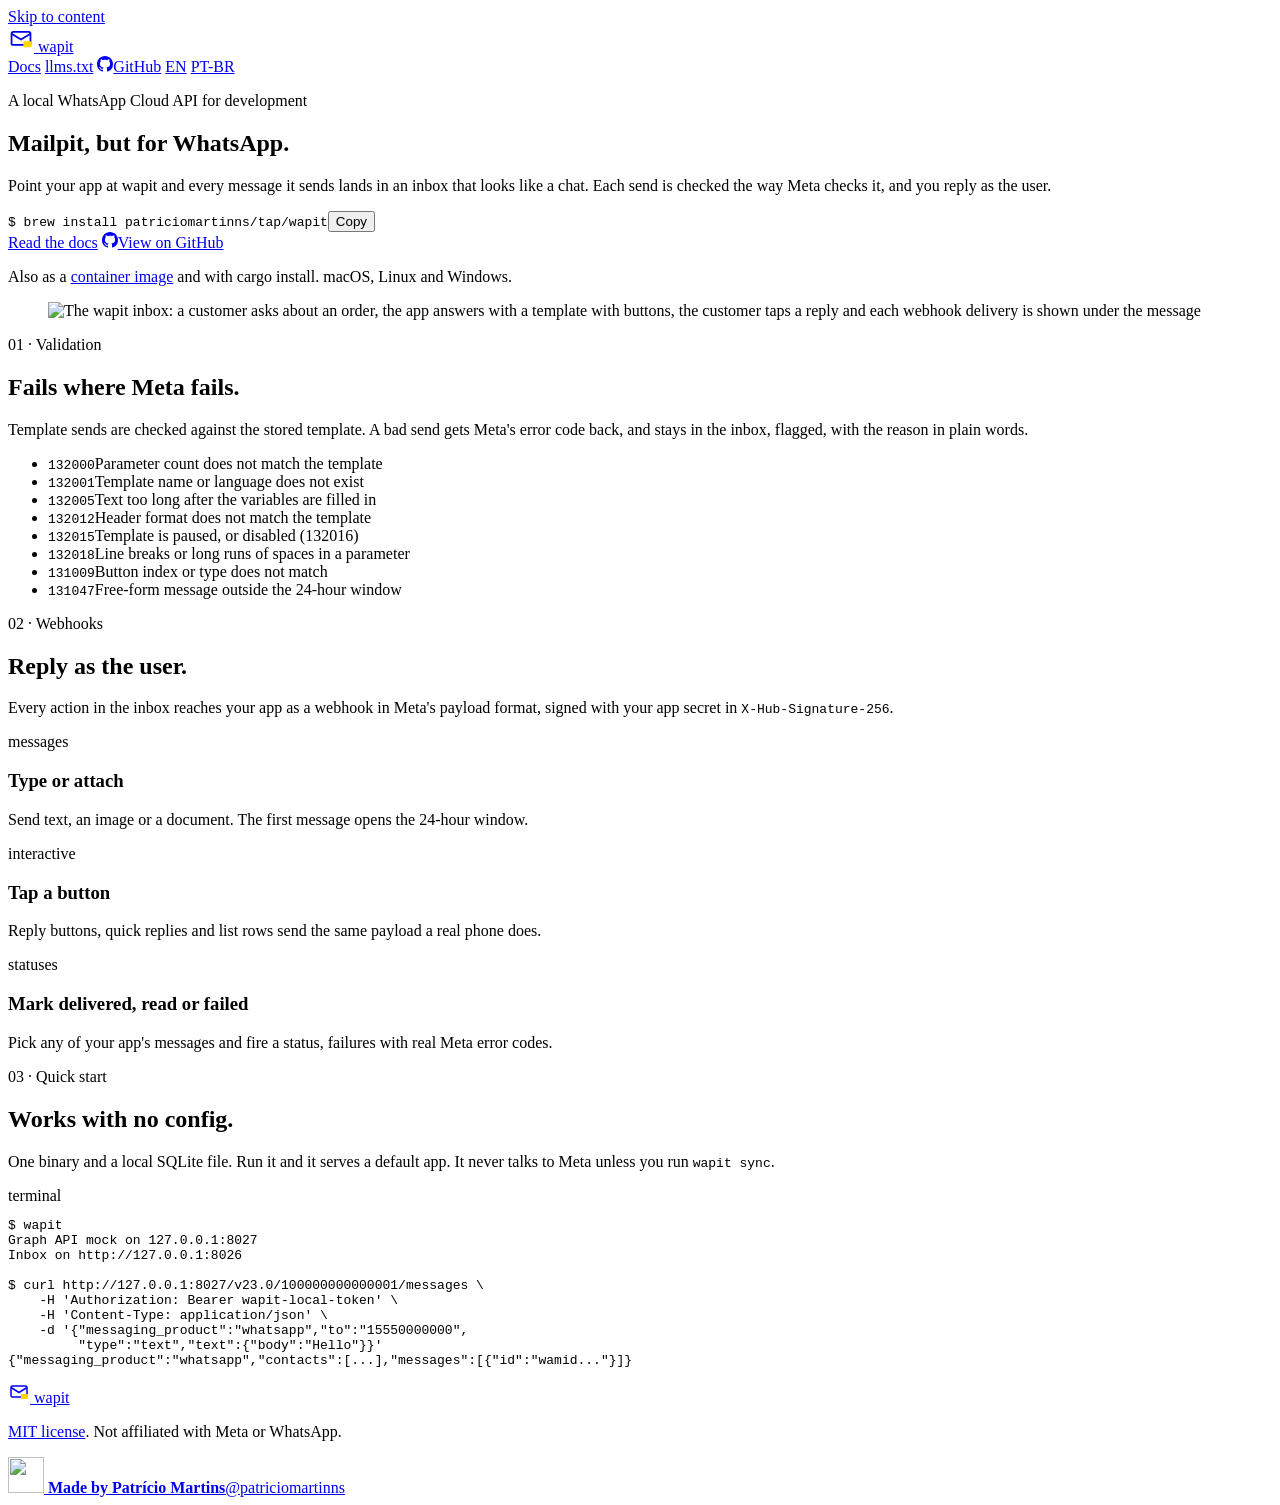
==== site/public/index.html @ 86a5cf49 "feat(site): add share images, sitemap, structured data and motion" ====
<!doctype html>
<html lang="en">
<head>
  <meta charset="utf-8">
  <meta name="viewport" content="width=device-width, initial-scale=1">
  <title>wapit · Mailpit, but for WhatsApp</title>
  <meta name="description" content="A local WhatsApp Cloud API for development. Every message your app sends lands in an inbox that looks like a chat, checked the way Meta checks it.">
  <link rel="canonical" href="https://wapit.patriciomartins.com.br/">
  <link rel="alternate" hreflang="en" href="https://wapit.patriciomartins.com.br/">
  <link rel="alternate" hreflang="pt-BR" href="https://wapit.patriciomartins.com.br/pt-br/">
  <link rel="alternate" type="text/plain" title="llms.txt" href="/llms.txt">
  <link rel="icon" href="/favicon.svg" type="image/svg+xml">
  <link rel="preload" href="/fonts/geist-latin.woff2" as="font" type="font/woff2" crossorigin>
  <link rel="stylesheet" href="/site.css">
  <link rel="alternate" hreflang="x-default" href="https://wapit.patriciomartins.com.br/">
  <meta property="og:type" content="website">
  <meta property="og:site_name" content="wapit">
  <meta property="og:locale" content="en_US">
  <meta property="og:locale:alternate" content="pt_BR">
  <meta property="og:title" content="wapit · Mailpit, but for WhatsApp">
  <meta property="og:description" content="A local WhatsApp Cloud API for development. Every message your app sends lands in an inbox that looks like a chat, checked the way Meta checks it.">
  <meta property="og:url" content="https://wapit.patriciomartins.com.br/">
  <meta property="og:image" content="https://wapit.patriciomartins.com.br/og.png">
  <meta property="og:image:width" content="1200">
  <meta property="og:image:height" content="630">
  <meta property="og:image:alt" content="wapit: Mailpit, but for WhatsApp, next to its inbox showing an order template with buttons">
  <meta name="twitter:card" content="summary_large_image">
  <meta name="twitter:title" content="wapit · Mailpit, but for WhatsApp">
  <meta name="twitter:description" content="A local WhatsApp Cloud API for development. Every message your app sends lands in an inbox that looks like a chat, checked the way Meta checks it.">
  <meta name="twitter:image" content="https://wapit.patriciomartins.com.br/og.png">
  <meta name="theme-color" content="#ffffff">
  <script type="application/ld+json">{"@context": "https://schema.org", "@type": "SoftwareApplication", "name": "wapit", "description": "A local WhatsApp Cloud API for development. Every message your app sends lands in an inbox that looks like a chat, checked the way Meta checks it.", "url": "https://wapit.patriciomartins.com.br/", "applicationCategory": "DeveloperApplication", "operatingSystem": "macOS, Linux, Windows", "license": "https://opensource.org/licenses/MIT", "isAccessibleForFree": true, "offers": {"@type": "Offer", "price": "0", "priceCurrency": "USD"}, "codeRepository": "https://github.com/patriciomartinns/wapit", "inLanguage": "en", "author": {"@type": "Person", "name": "Patrício Martins", "url": "https://github.com/patriciomartinns"}}</script>
</head>
<body>
  <a class="skip" href="#main">Skip to content</a>
  <header class="topbar">
    <a class="brand" href="/" aria-label="wapit home">
      <svg width="26" height="26" viewBox="0 0 44 44" aria-hidden="true"><rect x="6" y="10" width="32" height="22" rx="3" fill="none" stroke="currentColor" stroke-width="3"/><path d="M6 13l16 10 16-10" fill="none" stroke="currentColor" stroke-width="3" stroke-linejoin="round"/><rect x="26" y="26" width="14" height="10" rx="2" fill="#ffd400"/></svg>
      wapit
    </a>
    <nav class="nav" aria-label="Main">
      <a href="/docs/">Docs</a>
      <a class="mono" href="/llms.txt">llms.txt</a>
      <a class="with-icon" href="https://github.com/patriciomartinns/wapit"><svg class="icon" width="16" height="16" viewBox="0 0 16 16" aria-hidden="true"><path fill="currentColor" d="M8 0c4.42 0 8 3.58 8 8a8.013 8.013 0 0 1-5.45 7.59c-.4.08-.55-.17-.55-.38 0-.27.01-1.13.01-2.2 0-.75-.25-1.23-.54-1.48 1.78-.2 3.65-.88 3.65-3.95 0-.88-.31-1.59-.82-2.15.08-.2.36-1.02-.08-2.12 0 0-.67-.22-2.2.82-.64-.18-1.32-.27-2-.27-.68 0-1.36.09-2 .27-1.53-1.03-2.2-.82-2.2-.82-.44 1.1-.16 1.92-.08 2.12-.51.56-.82 1.28-.82 2.15 0 3.06 1.86 3.75 3.64 3.95-.23.2-.44.55-.51 1.07-.46.21-1.61.55-2.33-.66-.15-.24-.6-.83-1.23-.82-.67.01-.27.38.01.53.34.19.73.9.82 1.13.16.45.68 1.31 2.69.94 0 .67.01 1.3.01 1.49 0 .21-.15.45-.55.38A7.995 7.995 0 0 1 0 8c0-4.42 3.58-8 8-8Z"/></svg>GitHub</a>
      <span class="locale" role="group" aria-label="Language">
        <a href="/" hreflang="en" lang="en" aria-current="true">EN</a>
        <a href="/pt-br/" hreflang="pt-BR" lang="pt-BR">PT-BR</a>
      </span>
    </nav>
  </header>

  <main id="main">
    <section class="hero">
      <p class="eyebrow">A local WhatsApp Cloud API for development</p>
      <h1>Mailpit, but for WhatsApp.</h1>
      <p class="lead">Point your app at wapit and every message it sends lands in an inbox that looks like a chat. Each send is checked the way Meta checks it, and you reply as the user.</p>
      <div class="actions">
        <div class="command"><code id="install"><span class="prompt">$ </span>brew install patriciomartinns/tap/wapit</code><button class="copy" type="button" data-copy="install"><span class="label">Copy</span></button></div>
        <a class="button primary" href="/docs/">Read the docs</a>
        <a class="button secondary" href="https://github.com/patriciomartinns/wapit"><svg class="icon" width="16" height="16" viewBox="0 0 16 16" aria-hidden="true"><path fill="currentColor" d="M8 0c4.42 0 8 3.58 8 8a8.013 8.013 0 0 1-5.45 7.59c-.4.08-.55-.17-.55-.38 0-.27.01-1.13.01-2.2 0-.75-.25-1.23-.54-1.48 1.78-.2 3.65-.88 3.65-3.95 0-.88-.31-1.59-.82-2.15.08-.2.36-1.02-.08-2.12 0 0-.67-.22-2.2.82-.64-.18-1.32-.27-2-.27-.68 0-1.36.09-2 .27-1.53-1.03-2.2-.82-2.2-.82-.44 1.1-.16 1.92-.08 2.12-.51.56-.82 1.28-.82 2.15 0 3.06 1.86 3.75 3.64 3.95-.23.2-.44.55-.51 1.07-.46.21-1.61.55-2.33-.66-.15-.24-.6-.83-1.23-.82-.67.01-.27.38.01.53.34.19.73.9.82 1.13.16.45.68 1.31 2.69.94 0 .67.01 1.3.01 1.49 0 .21-.15.45-.55.38A7.995 7.995 0 0 1 0 8c0-4.42 3.58-8 8-8Z"/></svg>View on GitHub</a>
      </div>
      <p class="note">Also as a <a href="/docs/#install">container image</a> and with cargo install. macOS, Linux and Windows.</p>
    </section>

    <figure class="showcase">
      <img src="/inbox.webp" width="2496" height="1560" alt="The wapit inbox: a customer asks about an order, the app answers with a template with buttons, the customer taps a reply and each webhook delivery is shown under the message">
    </figure>

    <section class="section desk" aria-labelledby="validation">
      <div class="intro">
        <p class="eyebrow">01 · Validation</p>
        <h2 id="validation">Fails where Meta fails.</h2>
        <p>Template sends are checked against the stored template. A bad send gets Meta's error code back, and stays in the inbox, flagged, with the reason in plain words.</p>
      </div>
      <ul class="codes">
        <li><code>132000</code><span>Parameter count does not match the template</span></li>
        <li><code>132001</code><span>Template name or language does not exist</span></li>
        <li><code>132005</code><span>Text too long after the variables are filled in</span></li>
        <li><code>132012</code><span>Header format does not match the template</span></li>
        <li><code>132015</code><span>Template is paused, or disabled (132016)</span></li>
        <li><code>132018</code><span>Line breaks or long runs of spaces in a parameter</span></li>
        <li><code>131009</code><span>Button index or type does not match</span></li>
        <li><code>131047</code><span>Free-form message outside the 24-hour window</span></li>
      </ul>
    </section>

    <section class="section stack" aria-labelledby="webhooks">
      <div class="intro">
        <p class="eyebrow">02 · Webhooks</p>
        <h2 id="webhooks">Reply as the user.</h2>
        <p>Every action in the inbox reaches your app as a webhook in Meta's payload format, signed with your app secret in <code>X-Hub-Signature-256</code>.</p>
      </div>
      <div class="cards">
        <article class="card"><p class="kind">messages</p><h3>Type or attach</h3><p>Send text, an image or a document. The first message opens the 24-hour window.</p></article>
        <article class="card"><p class="kind">interactive</p><h3>Tap a button</h3><p>Reply buttons, quick replies and list rows send the same payload a real phone does.</p></article>
        <article class="card"><p class="kind">statuses</p><h3>Mark delivered, read or failed</h3><p>Pick any of your app's messages and fire a status, failures with real Meta error codes.</p></article>
      </div>
    </section>

    <section class="section ink" aria-labelledby="quick-start">
      <div class="intro">
        <p class="eyebrow">03 · Quick start</p>
        <h2 id="quick-start">Works with no config.</h2>
        <p>One binary and a local SQLite file. Run it and it serves a default app. It never talks to Meta unless you run <code>wapit sync</code>.</p>
      </div>
      <div class="terminal">
        <div class="bar">terminal</div>
<pre><span class="prompt">$</span> wapit
<span class="out">Graph API mock on 127.0.0.1:8027
Inbox on http://127.0.0.1:8026</span>

<span class="prompt">$</span> curl http://127.0.0.1:8027/v23.0/100000000000001/messages \
    -H 'Authorization: Bearer wapit-local-token' \
    -H 'Content-Type: application/json' \
    -d '{"messaging_product":"whatsapp","to":"15550000000",
         "type":"text","text":{"body":"Hello"}}'
<span class="out">{"messaging_product":"whatsapp","contacts":[...],"messages":[{"id":"wamid..."}]}</span></pre>
      </div>
    </section>
  </main>

  <footer class="footer">
    <div class="about">
      <a class="brand" href="/">
        <svg width="22" height="22" viewBox="0 0 44 44" aria-hidden="true"><rect x="6" y="10" width="32" height="22" rx="3" fill="none" stroke="currentColor" stroke-width="3"/><path d="M6 13l16 10 16-10" fill="none" stroke="currentColor" stroke-width="3" stroke-linejoin="round"/><rect x="26" y="26" width="14" height="10" rx="2" fill="#ffd400"/></svg>
        wapit
      </a>
      <p><a href="https://github.com/patriciomartinns/wapit/blob/main/LICENSE">MIT license</a>. Not affiliated with Meta or WhatsApp.</p>
    </div>
    <a class="author" href="https://github.com/patriciomartinns">
      <img src="https://github.com/patriciomartinns.png?size=72" width="36" height="36" alt="">
      <span><strong>Made by Patrício Martins</strong><span>@patriciomartinns</span></span>
    </a>
  </footer>
  <script src="/site.js" type="module"></script>
</body>
</html>
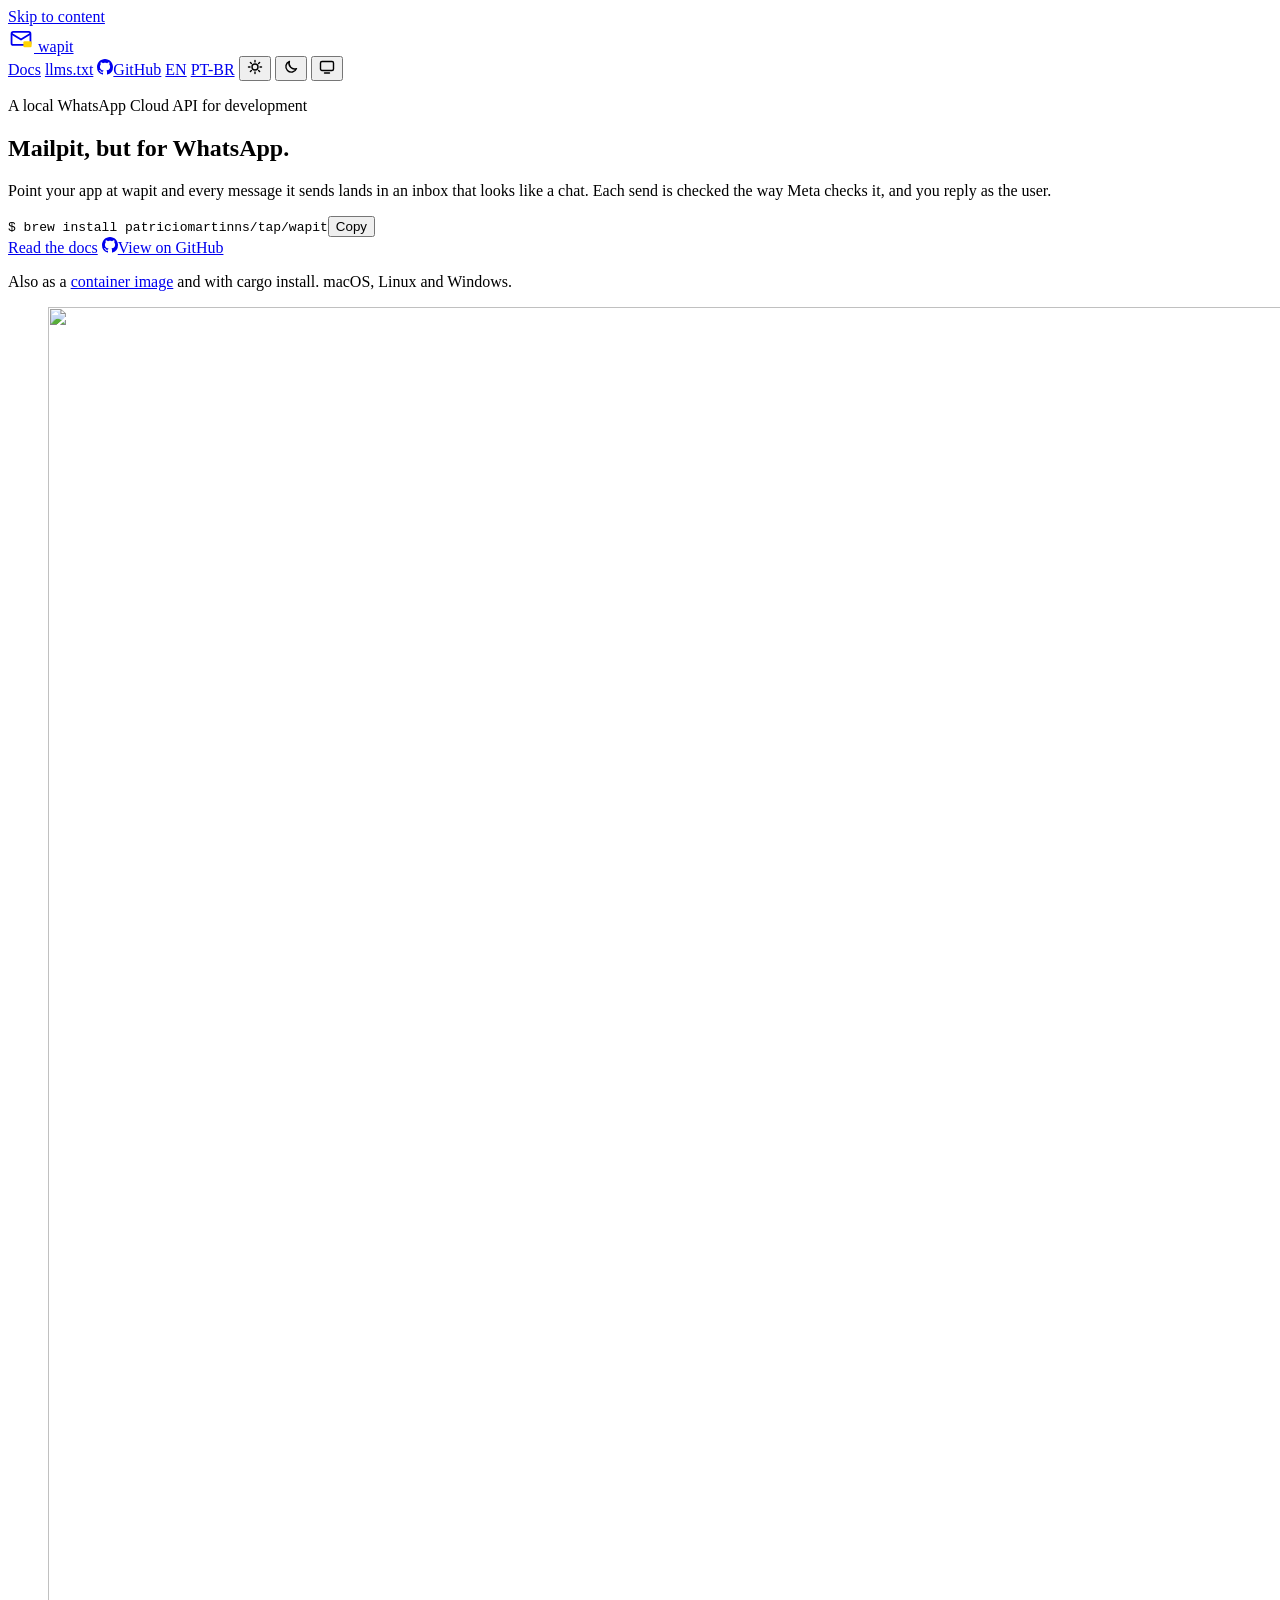
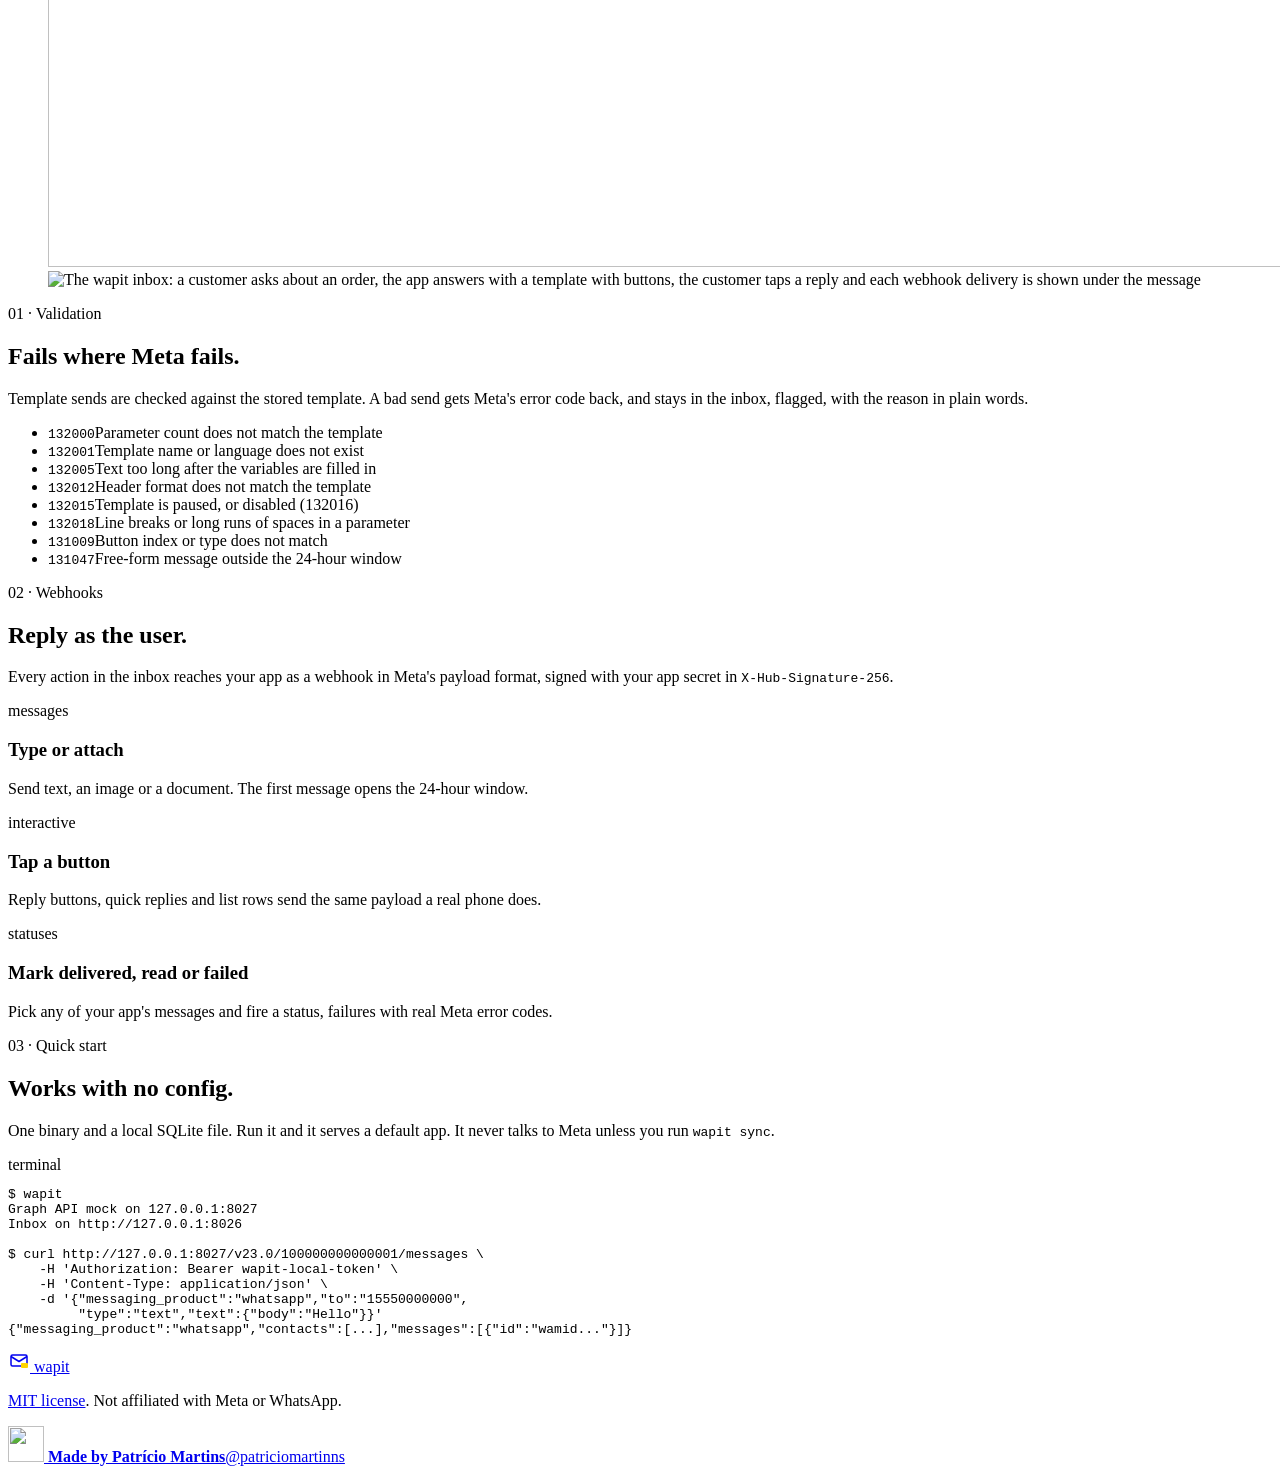
==== commit c23d5a09: "feat(site): add a light, dark and system theme switcher" ====
--- a/site/public/index.html
+++ b/site/public/index.html
@@ -11,6 +11,7 @@
   <link rel="alternate" type="text/plain" title="llms.txt" href="/llms.txt">
   <link rel="icon" href="/favicon.svg" type="image/svg+xml">
   <link rel="preload" href="/fonts/geist-latin.woff2" as="font" type="font/woff2" crossorigin>
+  <script src="/theme.js"></script>
   <link rel="stylesheet" href="/site.css">
   <link rel="alternate" hreflang="x-default" href="https://wapit.patriciomartins.com.br/">
   <meta property="og:type" content="website">
@@ -46,6 +47,11 @@
         <a href="/" hreflang="en" lang="en" aria-current="true">EN</a>
         <a href="/pt-br/" hreflang="pt-BR" lang="pt-BR">PT-BR</a>
       </span>
+      <span class="theme" role="group" aria-label="Theme">
+        <button type="button" data-theme-choice="light" aria-pressed="false" aria-label="Light" title="Light"><svg width="16" height="16" viewBox="0 0 16 16" aria-hidden="true"><circle cx="8" cy="8" r="3" fill="none" stroke="currentColor" stroke-width="1.4"/><path d="M8 1.5v1.5M8 13v1.5M1.5 8H3M13 8h1.5M3.4 3.4l1 1M11.6 11.6l1 1M3.4 12.6l1-1M11.6 4.4l1-1" stroke="currentColor" stroke-width="1.4" stroke-linecap="round"/></svg></button>
+        <button type="button" data-theme-choice="dark" aria-pressed="false" aria-label="Dark" title="Dark"><svg width="16" height="16" viewBox="0 0 16 16" aria-hidden="true"><path d="M13.5 9.6A5.5 5.5 0 0 1 6.4 2.5a5.5 5.5 0 1 0 7.1 7.1Z" fill="none" stroke="currentColor" stroke-width="1.4" stroke-linejoin="round"/></svg></button>
+        <button type="button" data-theme-choice="system" aria-pressed="true" aria-label="System" title="System"><svg width="16" height="16" viewBox="0 0 16 16" aria-hidden="true"><rect x="1.5" y="2.5" width="13" height="9" rx="1.5" fill="none" stroke="currentColor" stroke-width="1.4"/><path d="M5.5 14h5" stroke="currentColor" stroke-width="1.4" stroke-linecap="round"/></svg></button>
+      </span>
     </nav>
   </header>
 
@@ -63,7 +69,8 @@
     </section>
 
     <figure class="showcase">
-      <img src="/inbox.webp" width="2496" height="1560" alt="The wapit inbox: a customer asks about an order, the app answers with a template with buttons, the customer taps a reply and each webhook delivery is shown under the message">
+      <img class="dark" src="/inbox-dark.webp" width="2496" height="1560" alt="" loading="lazy">
+      <img class="light" src="/inbox.webp" width="2496" height="1560" alt="The wapit inbox: a customer asks about an order, the app answers with a template with buttons, the customer taps a reply and each webhook delivery is shown under the message">
     </figure>
 
     <section class="section desk" aria-labelledby="validation">
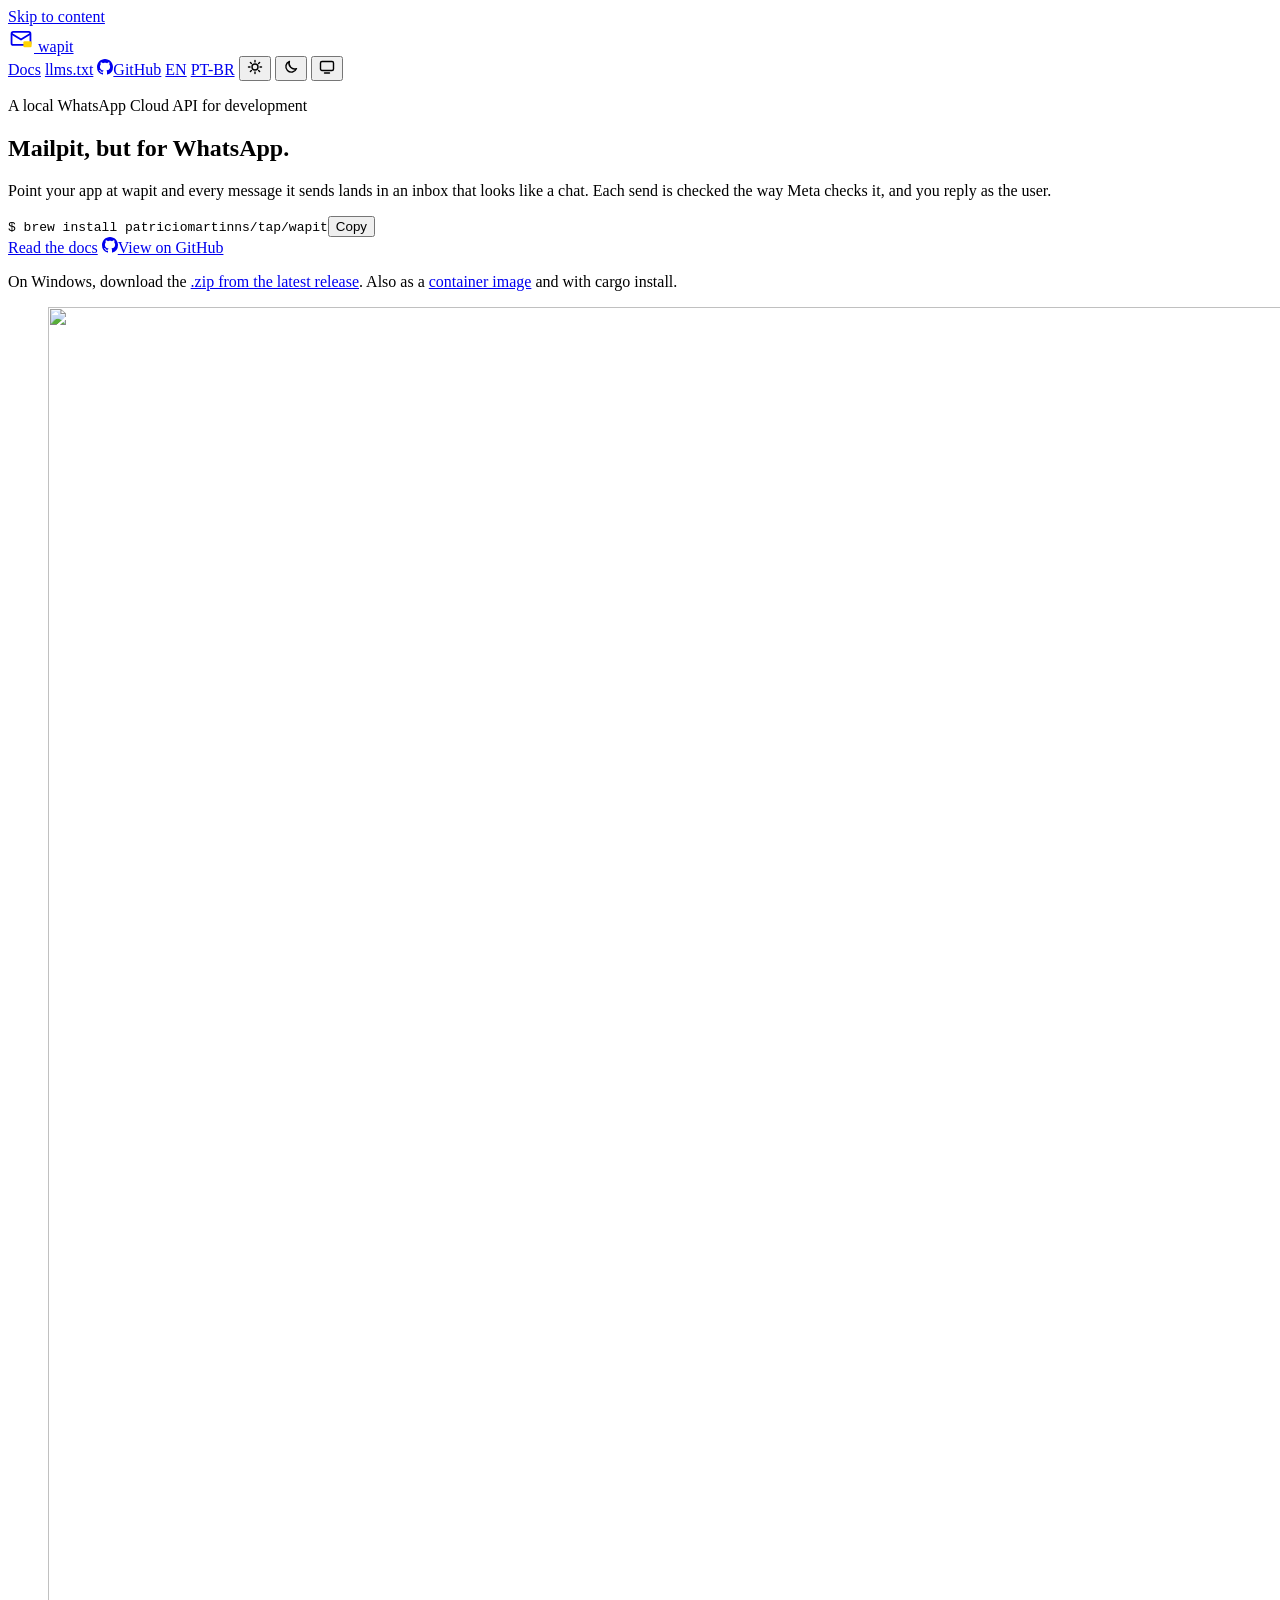
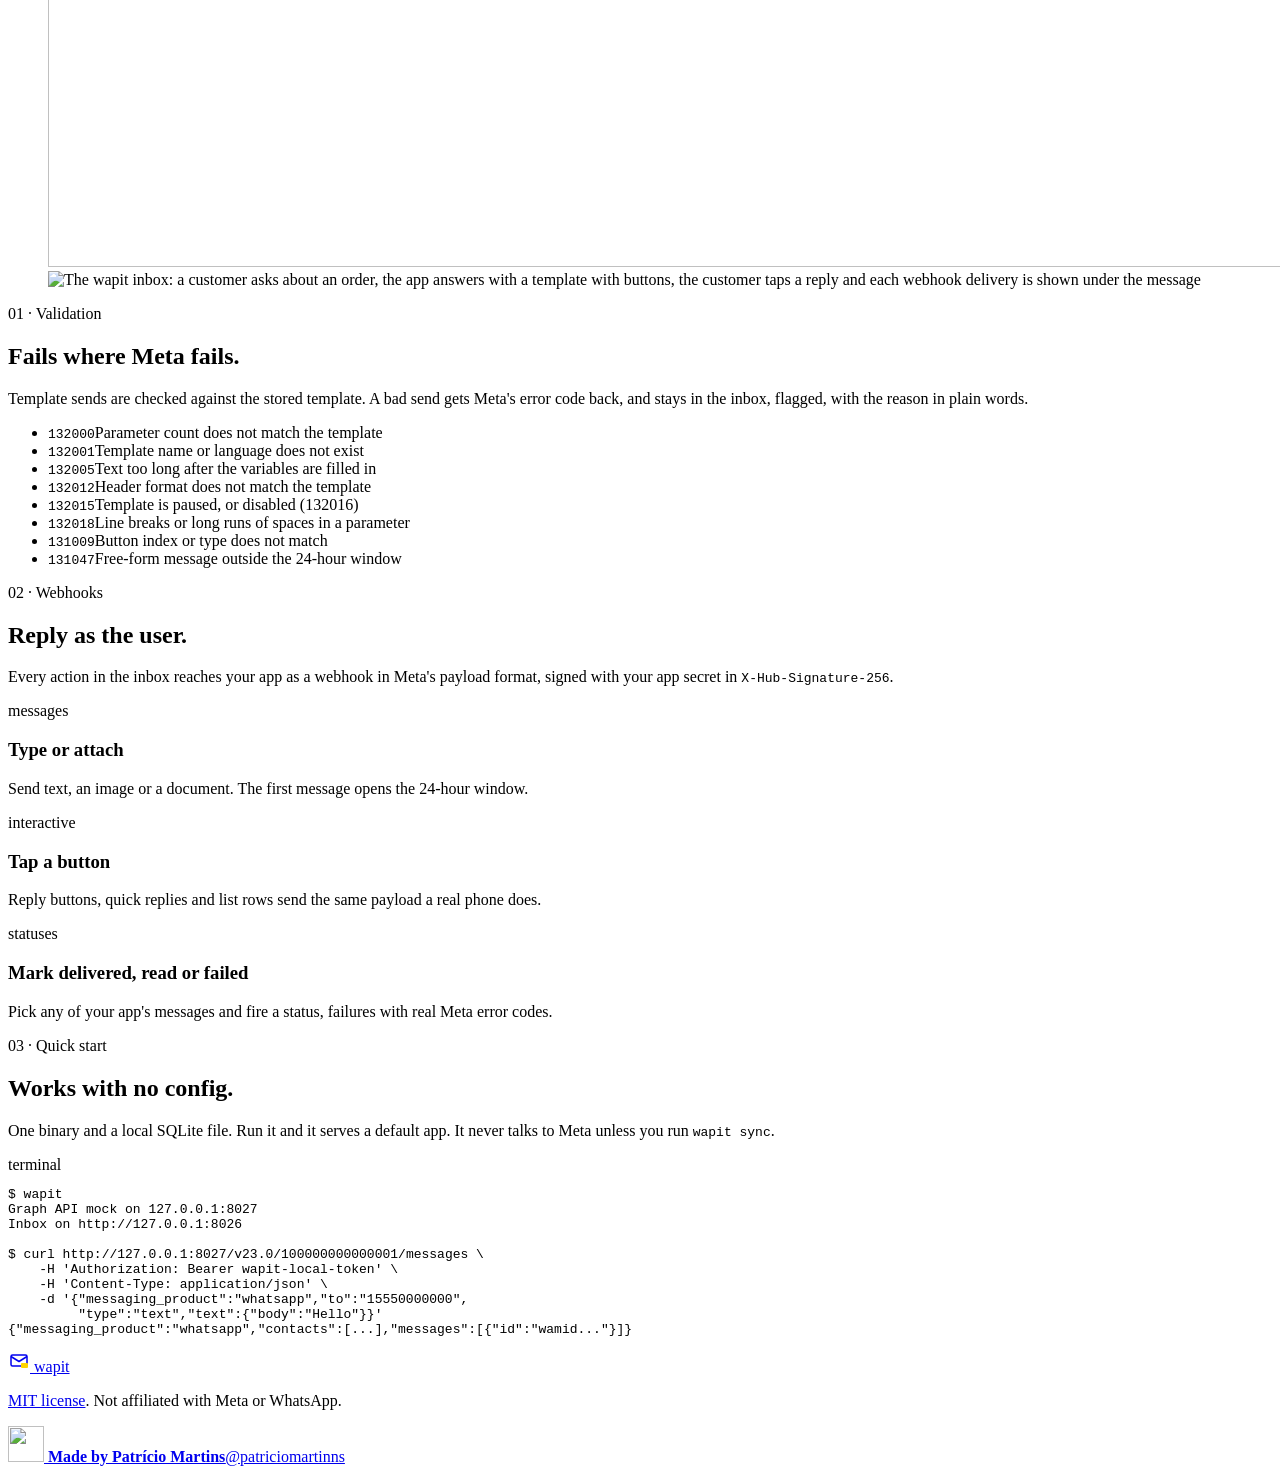
==== commit 2666e32d: "docs: point Windows users to the release zip and say webhooks are delivered once The site also shows" ====
--- a/site/public/index.html
+++ b/site/public/index.html
@@ -42,7 +42,7 @@
     <nav class="nav" aria-label="Main">
       <a href="/docs/">Docs</a>
       <a class="mono" href="/llms.txt">llms.txt</a>
-      <a class="with-icon" href="https://github.com/patriciomartinns/wapit"><svg class="icon" width="16" height="16" viewBox="0 0 16 16" aria-hidden="true"><path fill="currentColor" d="M8 0c4.42 0 8 3.58 8 8a8.013 8.013 0 0 1-5.45 7.59c-.4.08-.55-.17-.55-.38 0-.27.01-1.13.01-2.2 0-.75-.25-1.23-.54-1.48 1.78-.2 3.65-.88 3.65-3.95 0-.88-.31-1.59-.82-2.15.08-.2.36-1.02-.08-2.12 0 0-.67-.22-2.2.82-.64-.18-1.32-.27-2-.27-.68 0-1.36.09-2 .27-1.53-1.03-2.2-.82-2.2-.82-.44 1.1-.16 1.92-.08 2.12-.51.56-.82 1.28-.82 2.15 0 3.06 1.86 3.75 3.64 3.95-.23.2-.44.55-.51 1.07-.46.21-1.61.55-2.33-.66-.15-.24-.6-.83-1.23-.82-.67.01-.27.38.01.53.34.19.73.9.82 1.13.16.45.68 1.31 2.69.94 0 .67.01 1.3.01 1.49 0 .21-.15.45-.55.38A7.995 7.995 0 0 1 0 8c0-4.42 3.58-8 8-8Z"/></svg>GitHub</a>
+      <a class="with-icon" href="https://github.com/patriciomartinns/wapit"><svg class="icon" width="16" height="16" viewBox="0 0 16 16" aria-hidden="true"><path fill="currentColor" d="M8 0c4.42 0 8 3.58 8 8a8.013 8.013 0 0 1-5.45 7.59c-.4.08-.55-.17-.55-.38 0-.27.01-1.13.01-2.2 0-.75-.25-1.23-.54-1.48 1.78-.2 3.65-.88 3.65-3.95 0-.88-.31-1.59-.82-2.15.08-.2.36-1.02-.08-2.12 0 0-.67-.22-2.2.82-.64-.18-1.32-.27-2-.27-.68 0-1.36.09-2 .27-1.53-1.03-2.2-.82-2.2-.82-.44 1.1-.16 1.92-.08 2.12-.51.56-.82 1.28-.82 2.15 0 3.06 1.86 3.75 3.64 3.95-.23.2-.44.55-.51 1.07-.46.21-1.61.55-2.33-.66-.15-.24-.6-.83-1.23-.82-.67.01-.27.38.01.53.34.19.73.9.82 1.13.16.45.68 1.31 2.69.94 0 .67.01 1.3.01 1.49 0 .21-.15.45-.55.38A7.995 7.995 0 0 1 0 8c0-4.42 3.58-8 8-8Z"/></svg>GitHub<span class="stars" data-stars hidden></span></a>
       <span class="locale" role="group" aria-label="Language">
         <a href="/" hreflang="en" lang="en" aria-current="true">EN</a>
         <a href="/pt-br/" hreflang="pt-BR" lang="pt-BR">PT-BR</a>
@@ -65,7 +65,7 @@
         <a class="button primary" href="/docs/">Read the docs</a>
         <a class="button secondary" href="https://github.com/patriciomartinns/wapit"><svg class="icon" width="16" height="16" viewBox="0 0 16 16" aria-hidden="true"><path fill="currentColor" d="M8 0c4.42 0 8 3.58 8 8a8.013 8.013 0 0 1-5.45 7.59c-.4.08-.55-.17-.55-.38 0-.27.01-1.13.01-2.2 0-.75-.25-1.23-.54-1.48 1.78-.2 3.65-.88 3.65-3.95 0-.88-.31-1.59-.82-2.15.08-.2.36-1.02-.08-2.12 0 0-.67-.22-2.2.82-.64-.18-1.32-.27-2-.27-.68 0-1.36.09-2 .27-1.53-1.03-2.2-.82-2.2-.82-.44 1.1-.16 1.92-.08 2.12-.51.56-.82 1.28-.82 2.15 0 3.06 1.86 3.75 3.64 3.95-.23.2-.44.55-.51 1.07-.46.21-1.61.55-2.33-.66-.15-.24-.6-.83-1.23-.82-.67.01-.27.38.01.53.34.19.73.9.82 1.13.16.45.68 1.31 2.69.94 0 .67.01 1.3.01 1.49 0 .21-.15.45-.55.38A7.995 7.995 0 0 1 0 8c0-4.42 3.58-8 8-8Z"/></svg>View on GitHub</a>
       </div>
-      <p class="note">Also as a <a href="/docs/#install">container image</a> and with cargo install. macOS, Linux and Windows.</p>
+      <p class="note">On Windows, download the <a href="https://github.com/patriciomartinns/wapit/releases/latest">.zip from the latest release</a>. Also as a <a href="/docs/#install">container image</a> and with cargo install.</p>
     </section>
 
     <figure class="showcase">
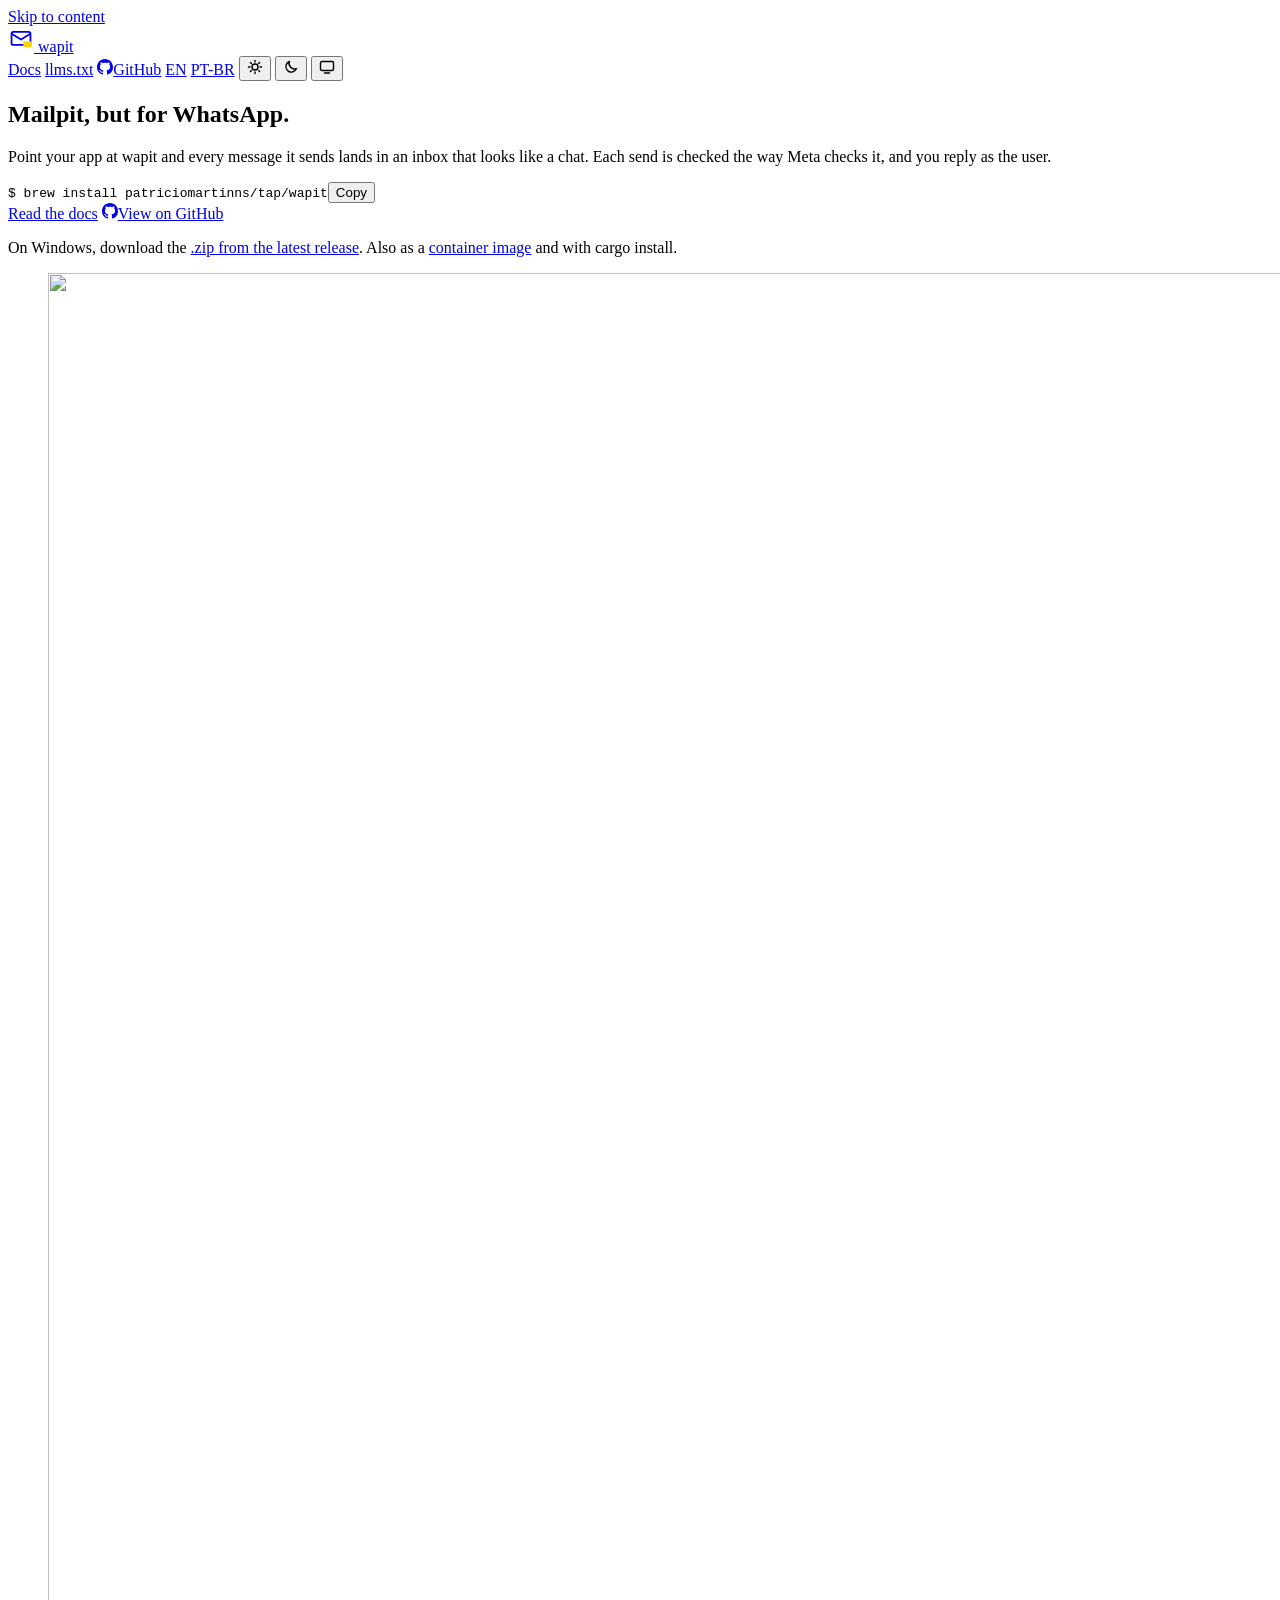
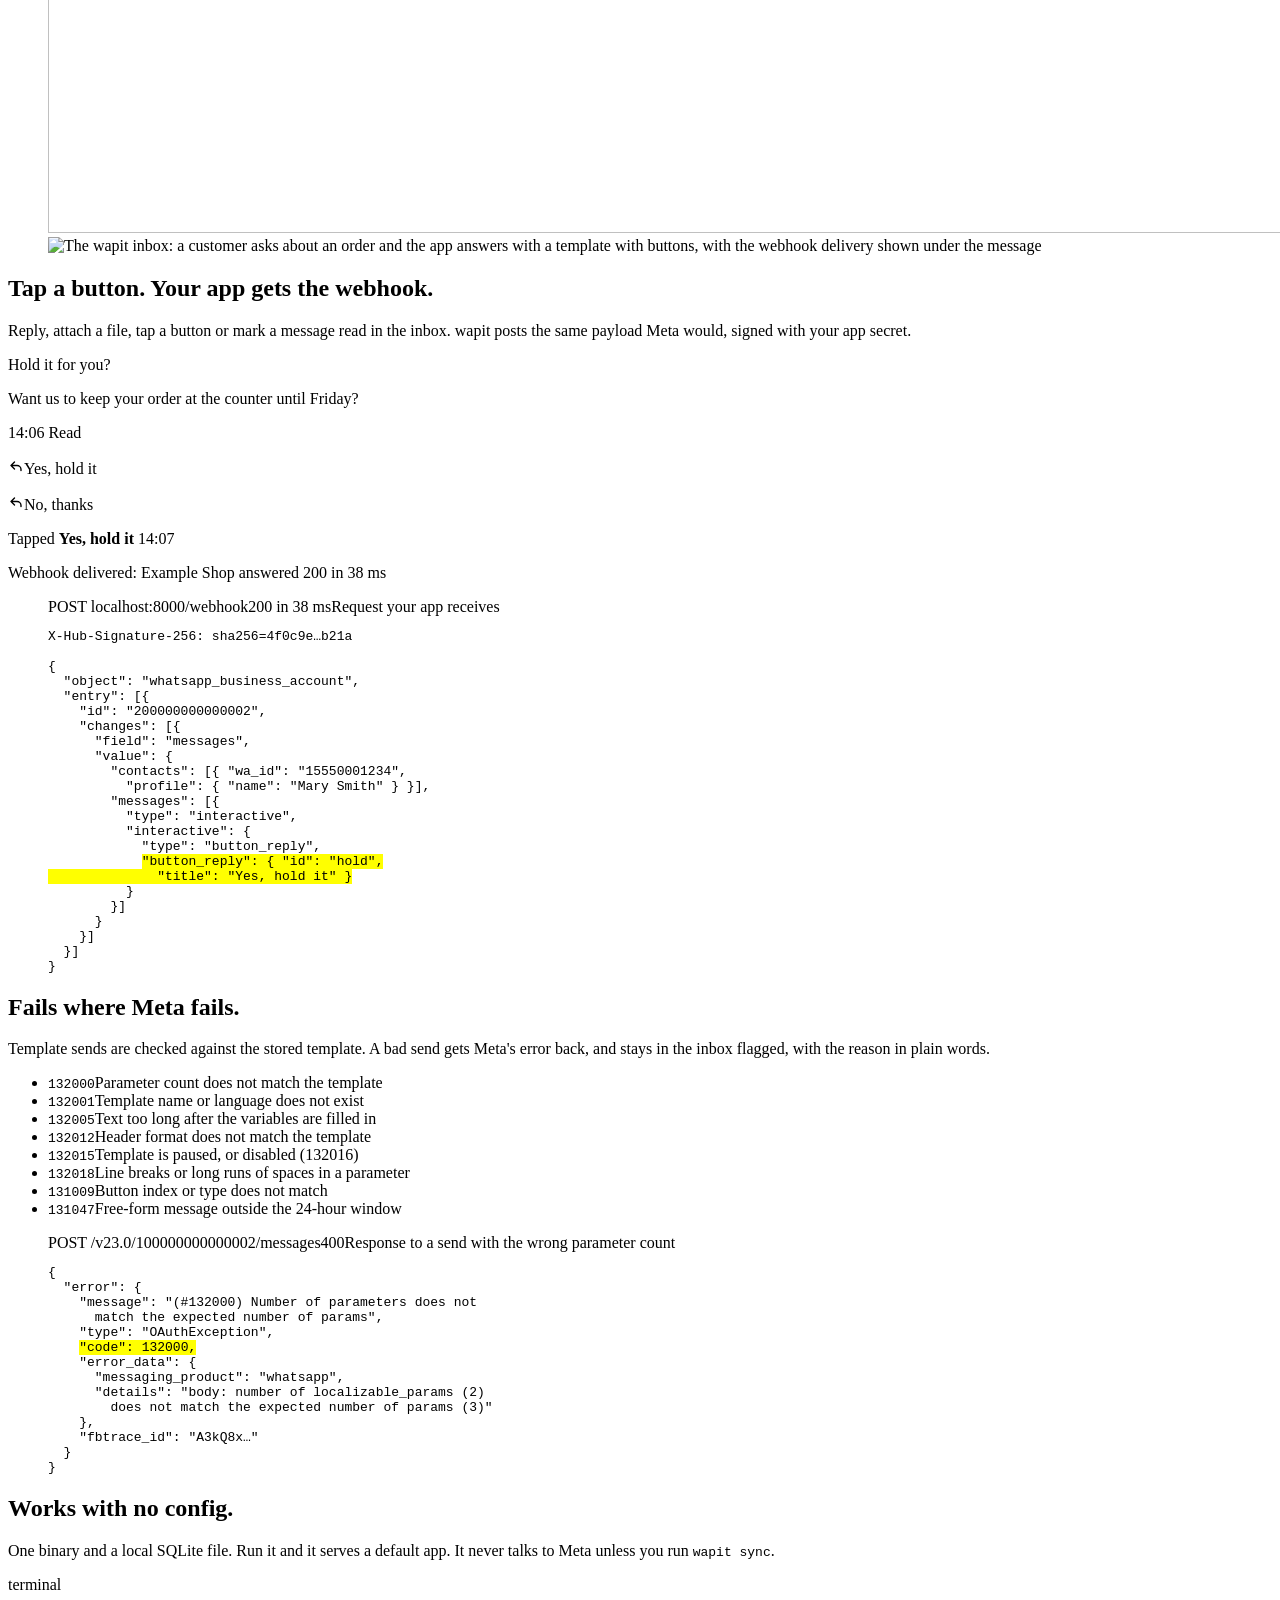
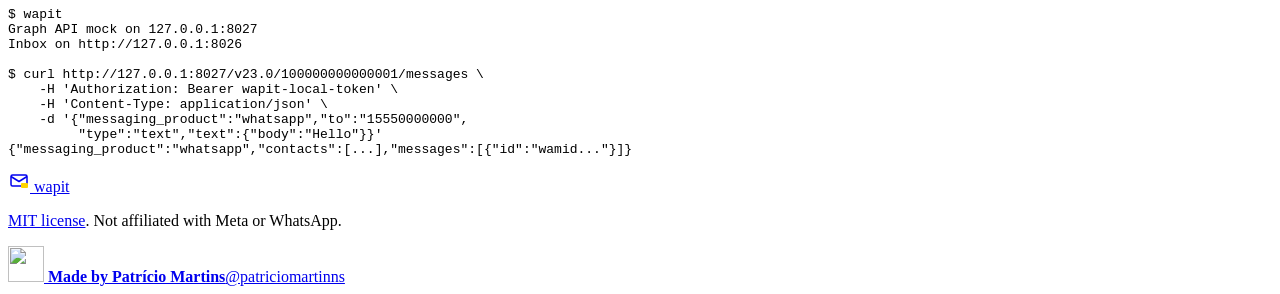
==== commit 258f2c6b: "feat(site): rebuild the landing page around the inbox and the webhook it sends Replace the numbered " ====
--- a/site/public/index.html
+++ b/site/public/index.html
@@ -57,7 +57,6 @@
 
   <main id="main">
     <section class="hero">
-      <p class="eyebrow">A local WhatsApp Cloud API for development</p>
       <h1>Mailpit, but for WhatsApp.</h1>
       <p class="lead">Point your app at wapit and every message it sends lands in an inbox that looks like a chat. Each send is checked the way Meta checks it, and you reply as the user.</p>
       <div class="actions">
@@ -68,45 +67,94 @@
       <p class="note">On Windows, download the <a href="https://github.com/patriciomartinns/wapit/releases/latest">.zip from the latest release</a>. Also as a <a href="/docs/#install">container image</a> and with cargo install.</p>
     </section>
 
-    <figure class="showcase">
+    <figure class="showcase"><div class="frame">
       <img class="dark" src="/inbox-dark.webp" width="2496" height="1560" alt="" loading="lazy">
-      <img class="light" src="/inbox.webp" width="2496" height="1560" alt="The wapit inbox: a customer asks about an order, the app answers with a template with buttons, the customer taps a reply and each webhook delivery is shown under the message">
+      <img class="light" src="/inbox.webp" width="2496" height="1560" alt="The wapit inbox: a customer asks about an order and the app answers with a template with buttons, with the webhook delivery shown under the message">
+    </div>
     </figure>
+
+    <section class="section" aria-labelledby="webhooks">
+      <div class="intro">
+        <h2 id="webhooks">Tap a button. Your app gets the webhook.</h2>
+        <p>Reply, attach a file, tap a button or mark a message read in the inbox. wapit posts the same payload Meta would, signed with your app secret.</p>
+      </div>
+      <div class="pair">
+        <div class="inbox-panel" role="img" aria-label="In the wapit inbox: Tapped Yes, hold it">
+          <div class="slip">
+            <div class="slip-body"><p class="slip-title">Hold it for you?</p><p>Want us to keep your order at the counter until Friday?</p><p class="slip-meta">14:06 Read</p></div>
+            <p class="slip-button"><svg width="16" height="16" viewBox="0 0 16 16" aria-hidden="true"><path d="M6.5 4 3 7.5 6.5 11M3 7.5h6a4 4 0 0 1 4 4v1" fill="none" stroke="currentColor" stroke-width="1.4" stroke-linecap="round" stroke-linejoin="round"/></svg>Yes, hold it</p>
+            <p class="slip-button"><svg width="16" height="16" viewBox="0 0 16 16" aria-hidden="true"><path d="M6.5 4 3 7.5 6.5 11M3 7.5h6a4 4 0 0 1 4 4v1" fill="none" stroke="currentColor" stroke-width="1.4" stroke-linecap="round" stroke-linejoin="round"/></svg>No, thanks</p>
+          </div>
+          <p class="tap"><span>Tapped</span> <strong>Yes, hold it</strong> <span>14:07</span></p>
+          <p class="delivery">Webhook delivered: Example Shop answered 200 in 38 ms</p>
+        </div>
+        <figure class="code-panel">
+          <figcaption><span>POST localhost:8000/webhook</span><span class="ok">200 in 38 ms</span><span class="sr">Request your app receives</span></figcaption>
+<pre><span class="out">X-Hub-Signature-256: sha256=4f0c9e…b21a</span>
+
+{
+  "object": "whatsapp_business_account",
+  "entry": [{
+    "id": "200000000000002",
+    "changes": [{
+      "field": "messages",
+      "value": {
+        "contacts": [{ "wa_id": "15550001234",
+          "profile": { "name": "Mary Smith" } }],
+        "messages": [{
+          "type": "interactive",
+          "interactive": {
+            "type": "button_reply",
+            <mark>"button_reply": { "id": "hold",
+              "title": "Yes, hold it" }</mark>
+          }
+        }]
+      }
+    }]
+  }]
+}</pre>
+        </figure>
+      </div>
+    </section>
 
     <section class="section desk" aria-labelledby="validation">
       <div class="intro">
-        <p class="eyebrow">01 · Validation</p>
         <h2 id="validation">Fails where Meta fails.</h2>
-        <p>Template sends are checked against the stored template. A bad send gets Meta's error code back, and stays in the inbox, flagged, with the reason in plain words.</p>
+        <p>Template sends are checked against the stored template. A bad send gets Meta's error back, and stays in the inbox flagged, with the reason in plain words.</p>
       </div>
-      <ul class="codes">
-        <li><code>132000</code><span>Parameter count does not match the template</span></li>
-        <li><code>132001</code><span>Template name or language does not exist</span></li>
-        <li><code>132005</code><span>Text too long after the variables are filled in</span></li>
-        <li><code>132012</code><span>Header format does not match the template</span></li>
-        <li><code>132015</code><span>Template is paused, or disabled (132016)</span></li>
-        <li><code>132018</code><span>Line breaks or long runs of spaces in a parameter</span></li>
-        <li><code>131009</code><span>Button index or type does not match</span></li>
-        <li><code>131047</code><span>Free-form message outside the 24-hour window</span></li>
-      </ul>
-    </section>
-
-    <section class="section stack" aria-labelledby="webhooks">
-      <div class="intro">
-        <p class="eyebrow">02 · Webhooks</p>
-        <h2 id="webhooks">Reply as the user.</h2>
-        <p>Every action in the inbox reaches your app as a webhook in Meta's payload format, signed with your app secret in <code>X-Hub-Signature-256</code>.</p>
-      </div>
-      <div class="cards">
-        <article class="card"><p class="kind">messages</p><h3>Type or attach</h3><p>Send text, an image or a document. The first message opens the 24-hour window.</p></article>
-        <article class="card"><p class="kind">interactive</p><h3>Tap a button</h3><p>Reply buttons, quick replies and list rows send the same payload a real phone does.</p></article>
-        <article class="card"><p class="kind">statuses</p><h3>Mark delivered, read or failed</h3><p>Pick any of your app's messages and fire a status, failures with real Meta error codes.</p></article>
+      <div class="pair">
+        <ul class="codes" aria-label="Error codes wapit checks">
+          <li class="current"><code>132000</code><span>Parameter count does not match the template</span></li>
+          <li><code>132001</code><span>Template name or language does not exist</span></li>
+          <li><code>132005</code><span>Text too long after the variables are filled in</span></li>
+          <li><code>132012</code><span>Header format does not match the template</span></li>
+          <li><code>132015</code><span>Template is paused, or disabled (132016)</span></li>
+          <li><code>132018</code><span>Line breaks or long runs of spaces in a parameter</span></li>
+          <li><code>131009</code><span>Button index or type does not match</span></li>
+          <li><code>131047</code><span>Free-form message outside the 24-hour window</span></li>
+        </ul>
+        <figure class="code-panel">
+          <figcaption><span>POST /v23.0/100000000000002/messages</span><span class="fail">400</span><span class="sr">Response to a send with the wrong parameter count</span></figcaption>
+<pre>{
+  "error": {
+    "message": "(#132000) Number of parameters does not
+      match the expected number of params",
+    "type": "OAuthException",
+    <mark>"code": 132000,</mark>
+    "error_data": {
+      "messaging_product": "whatsapp",
+      "details": "body: number of localizable_params (2)
+        does not match the expected number of params (3)"
+    },
+    "fbtrace_id": "A3kQ8x…"
+  }
+}</pre>
+        </figure>
       </div>
     </section>
 
-    <section class="section ink" aria-labelledby="quick-start">
+    <section class="section split" aria-labelledby="quick-start">
       <div class="intro">
-        <p class="eyebrow">03 · Quick start</p>
         <h2 id="quick-start">Works with no config.</h2>
         <p>One binary and a local SQLite file. Run it and it serves a default app. It never talks to Meta unless you run <code>wapit sync</code>.</p>
       </div>
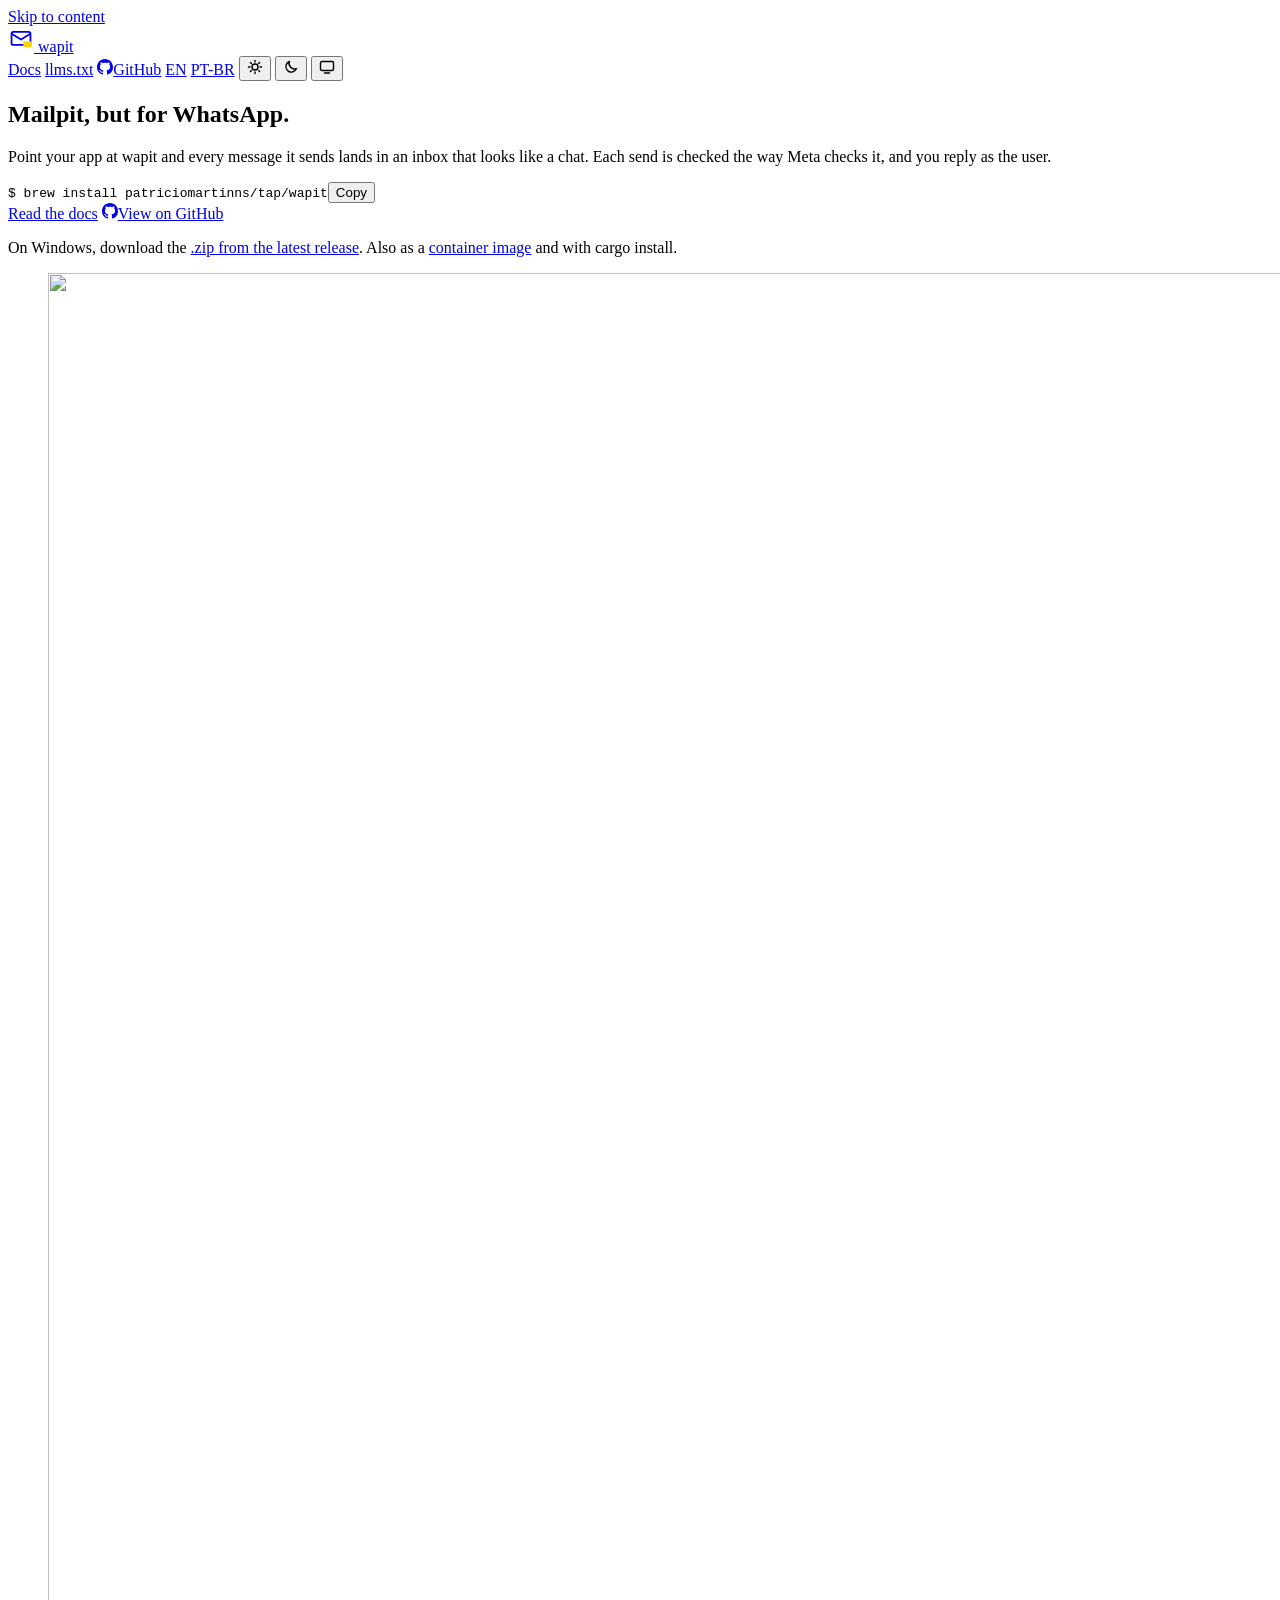
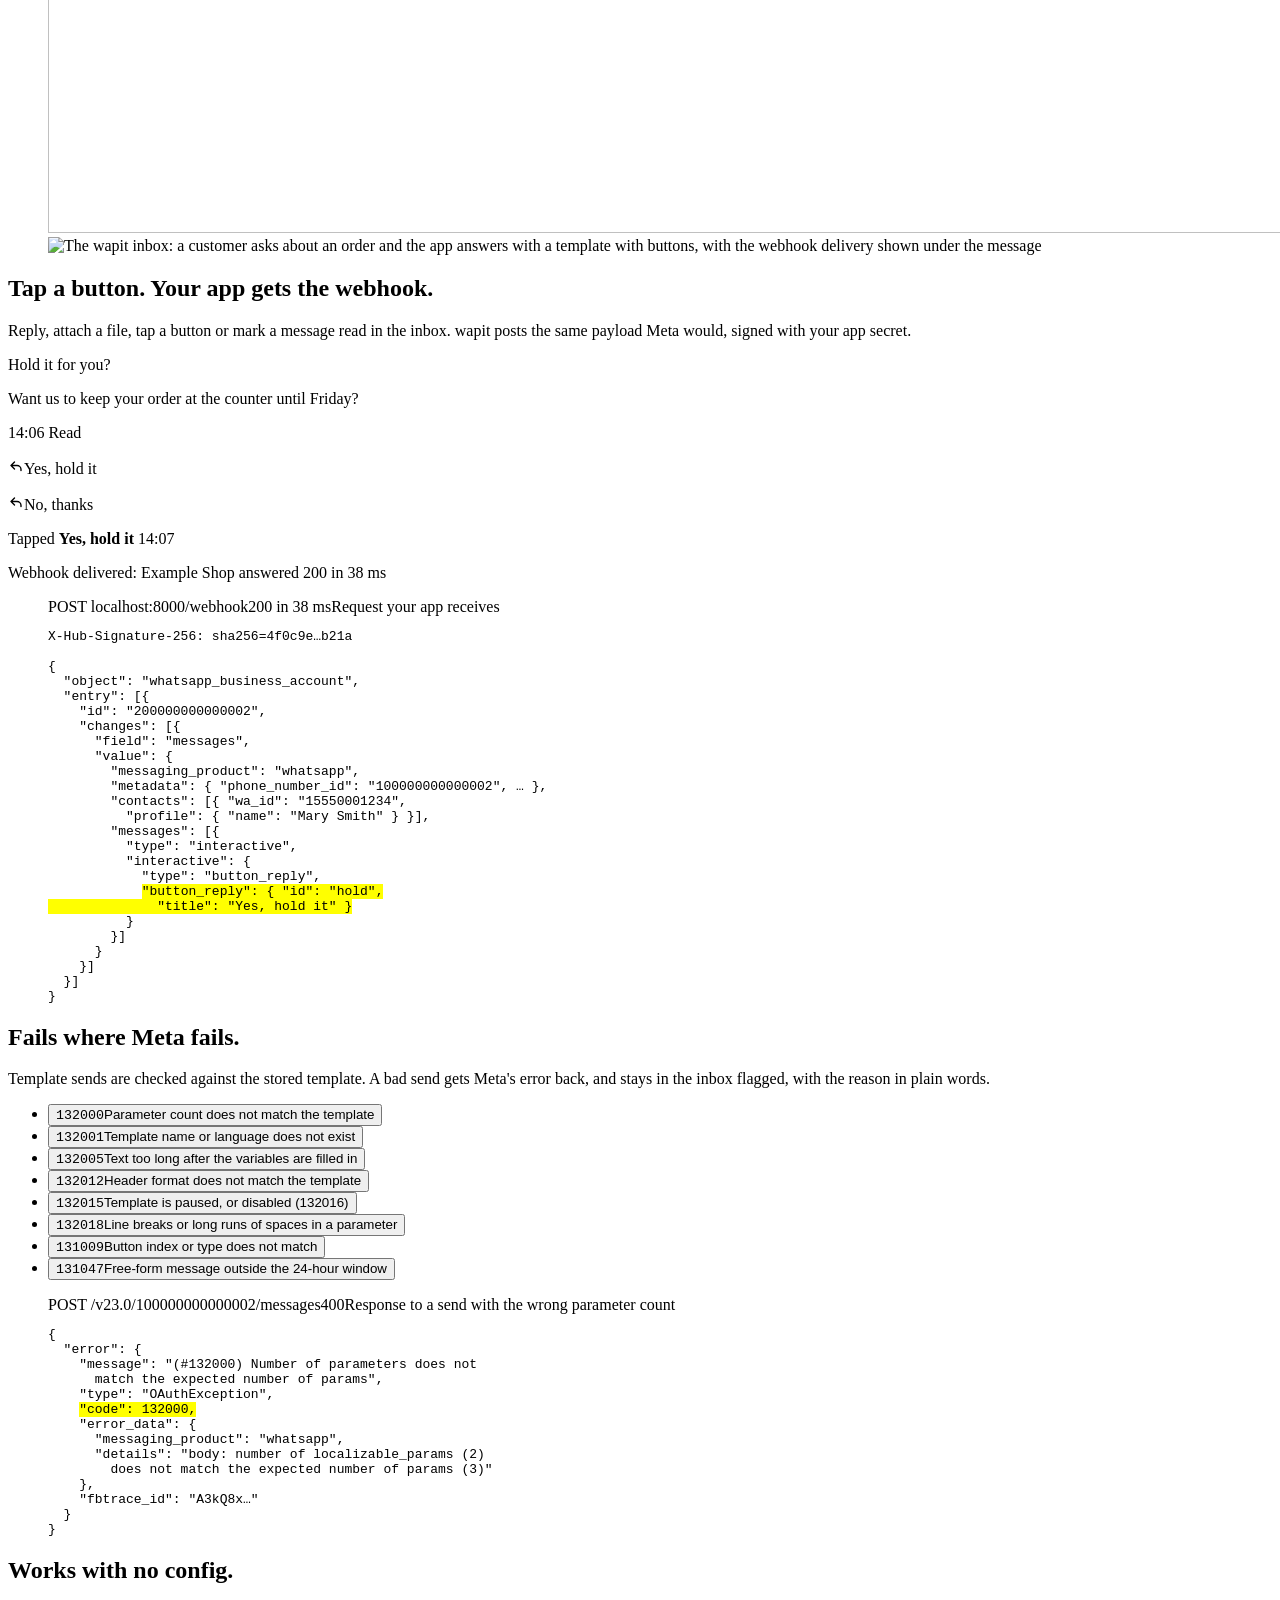
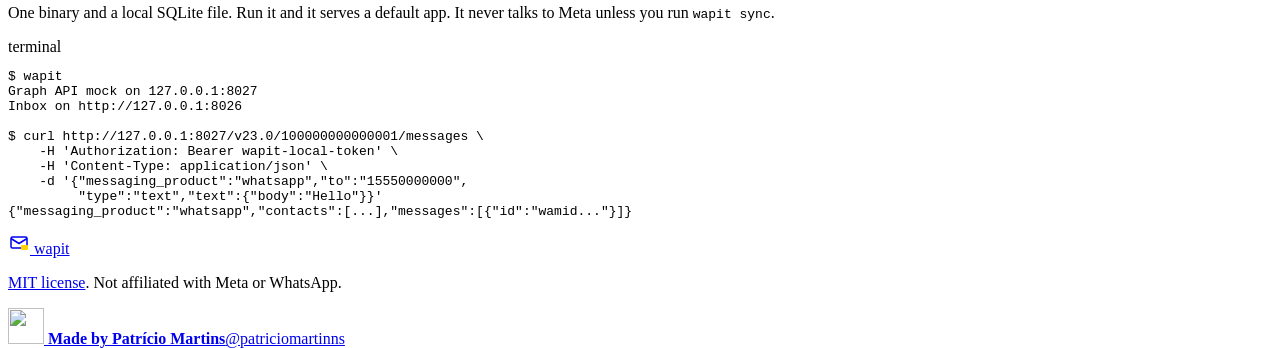
==== commit af56cb5e: "feat(site): show the real error body for each code when it is picked The highlighted error code look" ====
--- a/site/public/index.html
+++ b/site/public/index.html
@@ -99,6 +99,8 @@
     "changes": [{
       "field": "messages",
       "value": {
+        "messaging_product": "whatsapp",
+        "metadata": { "phone_number_id": "100000000000002", … },
         "contacts": [{ "wa_id": "15550001234",
           "profile": { "name": "Mary Smith" } }],
         "messages": [{
@@ -123,19 +125,19 @@
         <p>Template sends are checked against the stored template. A bad send gets Meta's error back, and stays in the inbox flagged, with the reason in plain words.</p>
       </div>
       <div class="pair">
-        <ul class="codes" aria-label="Error codes wapit checks">
-          <li class="current"><code>132000</code><span>Parameter count does not match the template</span></li>
-          <li><code>132001</code><span>Template name or language does not exist</span></li>
-          <li><code>132005</code><span>Text too long after the variables are filled in</span></li>
-          <li><code>132012</code><span>Header format does not match the template</span></li>
-          <li><code>132015</code><span>Template is paused, or disabled (132016)</span></li>
-          <li><code>132018</code><span>Line breaks or long runs of spaces in a parameter</span></li>
-          <li><code>131009</code><span>Button index or type does not match</span></li>
-          <li><code>131047</code><span>Free-form message outside the 24-hour window</span></li>
+        <ul class="codes" role="tablist" aria-orientation="vertical" aria-label="Error codes wapit checks">
+          <li role="presentation"><button type="button" role="tab" id="tab-132000" data-code="132000" aria-selected="true" aria-controls="error-panel" tabindex="0"><code>132000</code><span>Parameter count does not match the template</span></button></li>
+          <li role="presentation"><button type="button" role="tab" id="tab-132001" data-code="132001" aria-selected="false" aria-controls="error-panel" tabindex="-1"><code>132001</code><span>Template name or language does not exist</span></button></li>
+          <li role="presentation"><button type="button" role="tab" id="tab-132005" data-code="132005" aria-selected="false" aria-controls="error-panel" tabindex="-1"><code>132005</code><span>Text too long after the variables are filled in</span></button></li>
+          <li role="presentation"><button type="button" role="tab" id="tab-132012" data-code="132012" aria-selected="false" aria-controls="error-panel" tabindex="-1"><code>132012</code><span>Header format does not match the template</span></button></li>
+          <li role="presentation"><button type="button" role="tab" id="tab-132015" data-code="132015" aria-selected="false" aria-controls="error-panel" tabindex="-1"><code>132015</code><span>Template is paused, or disabled (132016)</span></button></li>
+          <li role="presentation"><button type="button" role="tab" id="tab-132018" data-code="132018" aria-selected="false" aria-controls="error-panel" tabindex="-1"><code>132018</code><span>Line breaks or long runs of spaces in a parameter</span></button></li>
+          <li role="presentation"><button type="button" role="tab" id="tab-131009" data-code="131009" aria-selected="false" aria-controls="error-panel" tabindex="-1"><code>131009</code><span>Button index or type does not match</span></button></li>
+          <li role="presentation"><button type="button" role="tab" id="tab-131047" data-code="131047" aria-selected="false" aria-controls="error-panel" tabindex="-1"><code>131047</code><span>Free-form message outside the 24-hour window</span></button></li>
         </ul>
-        <figure class="code-panel">
-          <figcaption><span>POST /v23.0/100000000000002/messages</span><span class="fail">400</span><span class="sr">Response to a send with the wrong parameter count</span></figcaption>
-<pre>{
+        <figure class="code-panel" id="error-panel" role="tabpanel" aria-labelledby="tab-132000">
+          <figcaption><span data-error-caption>POST /v23.0/100000000000002/messages</span><span class="fail" data-error-status>400</span><span class="sr">Response to a send with the wrong parameter count</span></figcaption>
+<pre data-error-body>{
   "error": {
     "message": "(#132000) Number of parameters does not
       match the expected number of params",
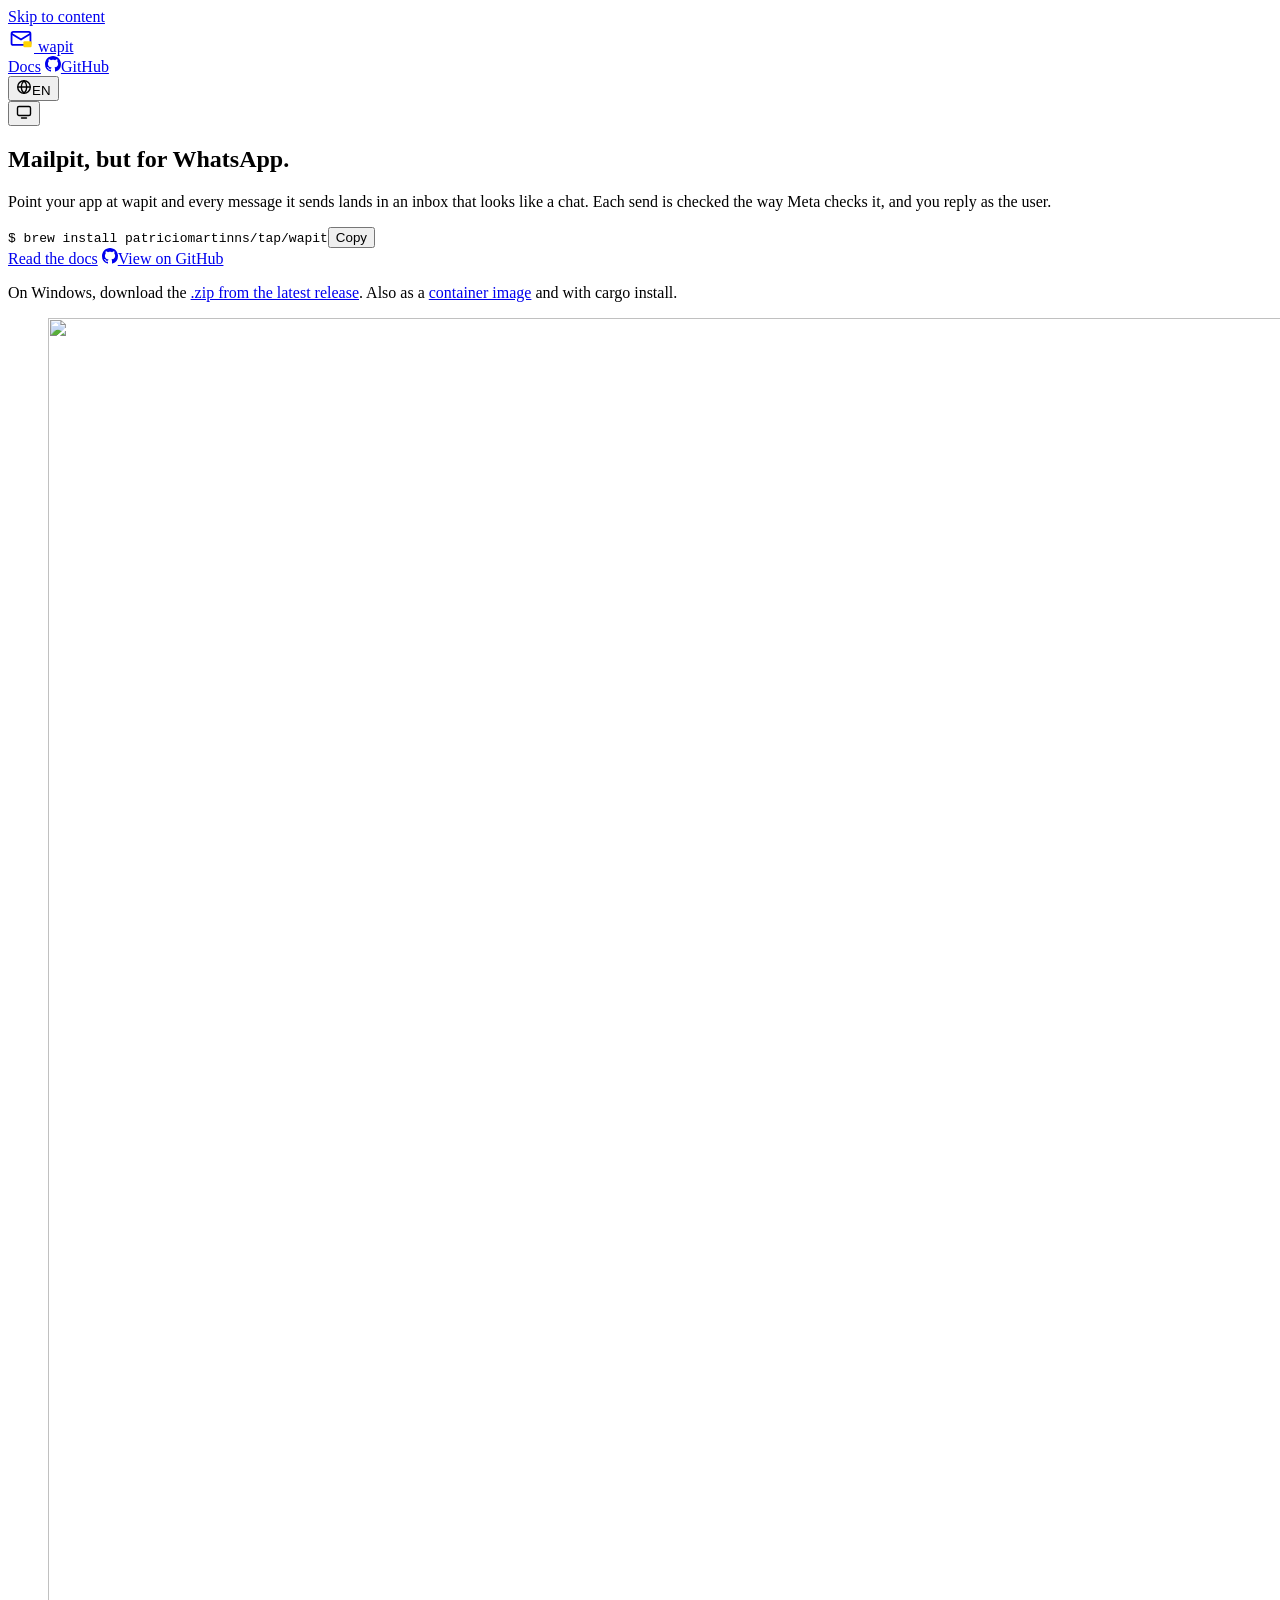
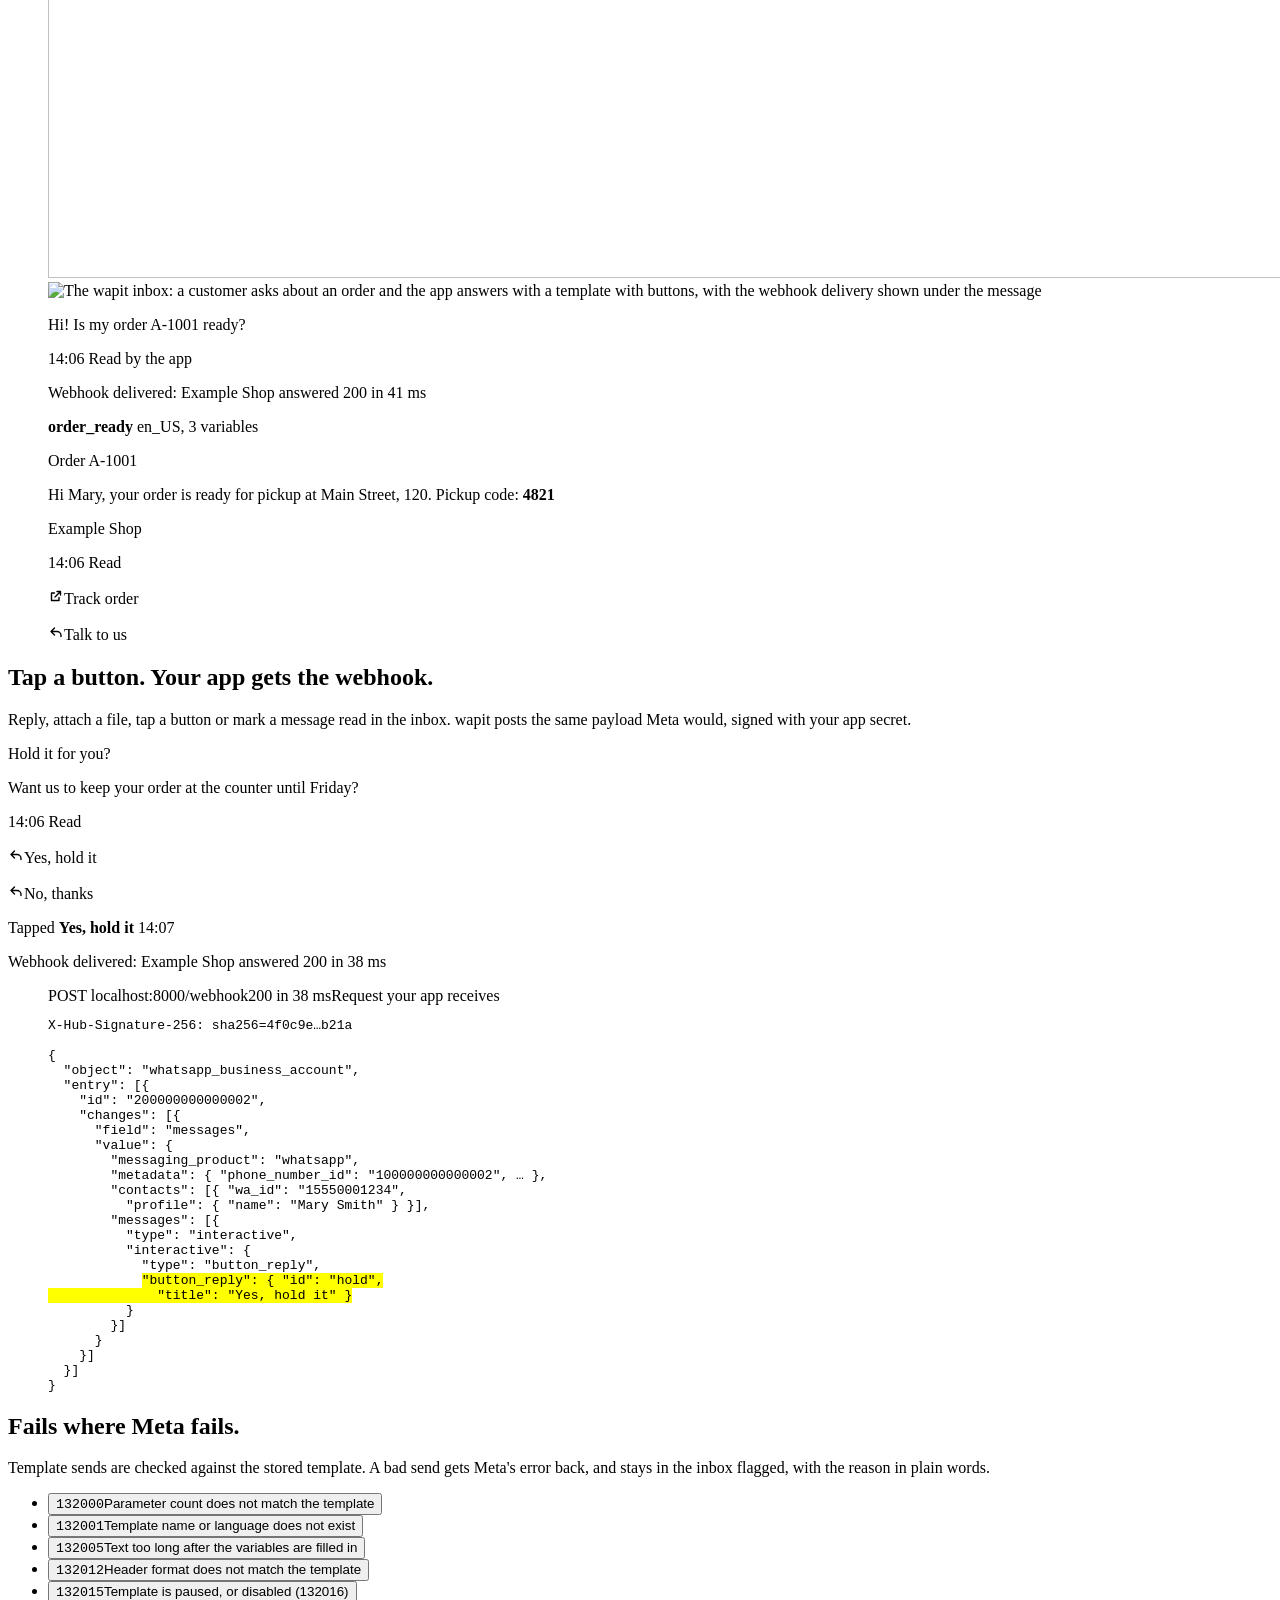
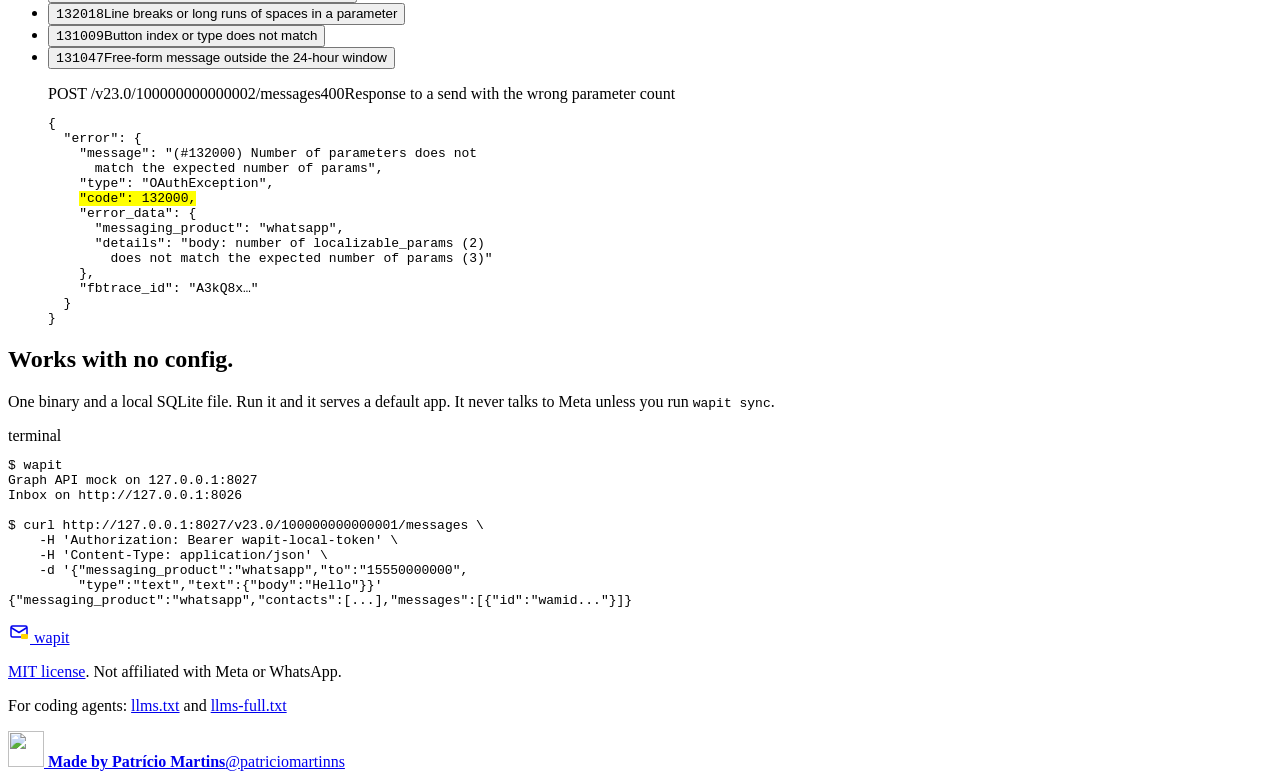
==== commit a6105e34: "feat(site): fold the theme and language switchers into menus and lay the header out for phones The h" ====
--- a/site/public/index.html
+++ b/site/public/index.html
@@ -41,17 +41,22 @@
     </a>
     <nav class="nav" aria-label="Main">
       <a href="/docs/">Docs</a>
-      <a class="mono" href="/llms.txt">llms.txt</a>
-      <a class="with-icon" href="https://github.com/patriciomartinns/wapit"><svg class="icon" width="16" height="16" viewBox="0 0 16 16" aria-hidden="true"><path fill="currentColor" d="M8 0c4.42 0 8 3.58 8 8a8.013 8.013 0 0 1-5.45 7.59c-.4.08-.55-.17-.55-.38 0-.27.01-1.13.01-2.2 0-.75-.25-1.23-.54-1.48 1.78-.2 3.65-.88 3.65-3.95 0-.88-.31-1.59-.82-2.15.08-.2.36-1.02-.08-2.12 0 0-.67-.22-2.2.82-.64-.18-1.32-.27-2-.27-.68 0-1.36.09-2 .27-1.53-1.03-2.2-.82-2.2-.82-.44 1.1-.16 1.92-.08 2.12-.51.56-.82 1.28-.82 2.15 0 3.06 1.86 3.75 3.64 3.95-.23.2-.44.55-.51 1.07-.46.21-1.61.55-2.33-.66-.15-.24-.6-.83-1.23-.82-.67.01-.27.38.01.53.34.19.73.9.82 1.13.16.45.68 1.31 2.69.94 0 .67.01 1.3.01 1.49 0 .21-.15.45-.55.38A7.995 7.995 0 0 1 0 8c0-4.42 3.58-8 8-8Z"/></svg>GitHub<span class="stars" data-stars hidden></span></a>
-      <span class="locale" role="group" aria-label="Language">
-        <a href="/" hreflang="en" lang="en" aria-current="true">EN</a>
-        <a href="/pt-br/" hreflang="pt-BR" lang="pt-BR">PT-BR</a>
-      </span>
-      <span class="theme" role="group" aria-label="Theme">
-        <button type="button" data-theme-choice="light" aria-pressed="false" aria-label="Light" title="Light"><svg width="16" height="16" viewBox="0 0 16 16" aria-hidden="true"><circle cx="8" cy="8" r="3" fill="none" stroke="currentColor" stroke-width="1.4"/><path d="M8 1.5v1.5M8 13v1.5M1.5 8H3M13 8h1.5M3.4 3.4l1 1M11.6 11.6l1 1M3.4 12.6l1-1M11.6 4.4l1-1" stroke="currentColor" stroke-width="1.4" stroke-linecap="round"/></svg></button>
-        <button type="button" data-theme-choice="dark" aria-pressed="false" aria-label="Dark" title="Dark"><svg width="16" height="16" viewBox="0 0 16 16" aria-hidden="true"><path d="M13.5 9.6A5.5 5.5 0 0 1 6.4 2.5a5.5 5.5 0 1 0 7.1 7.1Z" fill="none" stroke="currentColor" stroke-width="1.4" stroke-linejoin="round"/></svg></button>
-        <button type="button" data-theme-choice="system" aria-pressed="true" aria-label="System" title="System"><svg width="16" height="16" viewBox="0 0 16 16" aria-hidden="true"><rect x="1.5" y="2.5" width="13" height="9" rx="1.5" fill="none" stroke="currentColor" stroke-width="1.4"/><path d="M5.5 14h5" stroke="currentColor" stroke-width="1.4" stroke-linecap="round"/></svg></button>
-      </span>
+      <a class="with-icon" href="https://github.com/patriciomartinns/wapit"><svg class="icon" width="16" height="16" viewBox="0 0 16 16" aria-hidden="true"><path fill="currentColor" d="M8 0c4.42 0 8 3.58 8 8a8.013 8.013 0 0 1-5.45 7.59c-.4.08-.55-.17-.55-.38 0-.27.01-1.13.01-2.2 0-.75-.25-1.23-.54-1.48 1.78-.2 3.65-.88 3.65-3.95 0-.88-.31-1.59-.82-2.15.08-.2.36-1.02-.08-2.12 0 0-.67-.22-2.2.82-.64-.18-1.32-.27-2-.27-.68 0-1.36.09-2 .27-1.53-1.03-2.2-.82-2.2-.82-.44 1.1-.16 1.92-.08 2.12-.51.56-.82 1.28-.82 2.15 0 3.06 1.86 3.75 3.64 3.95-.23.2-.44.55-.51 1.07-.46.21-1.61.55-2.33-.66-.15-.24-.6-.83-1.23-.82-.67.01-.27.38.01.53.34.19.73.9.82 1.13.16.45.68 1.31 2.69.94 0 .67.01 1.3.01 1.49 0 .21-.15.45-.55.38A7.995 7.995 0 0 1 0 8c0-4.42 3.58-8 8-8Z"/></svg><span class="github-label">GitHub</span><span class="stars" data-stars hidden></span></a>
+      <div class="menu">
+        <button class="menu-button" type="button" aria-haspopup="true" aria-expanded="false" aria-controls="locale-menu" aria-label="Language: English"><svg width="16" height="16" viewBox="0 0 16 16" aria-hidden="true"><circle cx="8" cy="8" r="6.3" fill="none" stroke="currentColor" stroke-width="1.4"/><path d="M1.8 8h12.4M8 1.7c1.9 1.8 2.8 3.9 2.8 6.3S9.9 12.5 8 14.3C6.1 12.5 5.2 10.4 5.2 8S6.1 3.5 8 1.7Z" fill="none" stroke="currentColor" stroke-width="1.4" stroke-linejoin="round"/></svg><span class="mono">EN</span></button>
+        <ul class="menu-list" id="locale-menu" role="menu" aria-label="Language" hidden>
+          <li role="none"><a role="menuitemradio" aria-checked="true" href="/" hreflang="en" lang="en"><span>English</span><svg class="check" width="14" height="14" viewBox="0 0 16 16" aria-hidden="true"><path d="M3 8.5 6.5 12 13 4.5" fill="none" stroke="currentColor" stroke-width="1.6" stroke-linecap="round" stroke-linejoin="round"/></svg></a></li>
+          <li role="none"><a role="menuitemradio" aria-checked="false" href="/pt-br/" hreflang="pt-BR" lang="pt-BR"><span>Português (Brasil)</span><svg class="check" width="14" height="14" viewBox="0 0 16 16" aria-hidden="true"><path d="M3 8.5 6.5 12 13 4.5" fill="none" stroke="currentColor" stroke-width="1.6" stroke-linecap="round" stroke-linejoin="round"/></svg></a></li>
+        </ul>
+      </div>
+      <div class="menu">
+        <button class="menu-button square" type="button" aria-haspopup="true" aria-expanded="false" aria-controls="theme-menu" aria-label="Theme" data-theme-button><svg width="16" height="16" viewBox="0 0 16 16" aria-hidden="true"><rect x="1.5" y="2.5" width="13" height="9" rx="1.5" fill="none" stroke="currentColor" stroke-width="1.4"/><path d="M5.5 14h5" stroke="currentColor" stroke-width="1.4" stroke-linecap="round"/></svg></button>
+        <ul class="menu-list" id="theme-menu" role="menu" aria-label="Theme" hidden>
+          <li role="none"><button type="button" role="menuitemradio" aria-checked="false" data-theme-choice="light"><svg width="16" height="16" viewBox="0 0 16 16" aria-hidden="true"><circle cx="8" cy="8" r="3" fill="none" stroke="currentColor" stroke-width="1.4"/><path d="M8 1.5v1.5M8 13v1.5M1.5 8H3M13 8h1.5M3.4 3.4l1 1M11.6 11.6l1 1M3.4 12.6l1-1M11.6 4.4l1-1" stroke="currentColor" stroke-width="1.4" stroke-linecap="round"/></svg><span>Light</span><svg class="check" width="14" height="14" viewBox="0 0 16 16" aria-hidden="true"><path d="M3 8.5 6.5 12 13 4.5" fill="none" stroke="currentColor" stroke-width="1.6" stroke-linecap="round" stroke-linejoin="round"/></svg></button></li>
+          <li role="none"><button type="button" role="menuitemradio" aria-checked="false" data-theme-choice="dark"><svg width="16" height="16" viewBox="0 0 16 16" aria-hidden="true"><path d="M13.5 9.6A5.5 5.5 0 0 1 6.4 2.5a5.5 5.5 0 1 0 7.1 7.1Z" fill="none" stroke="currentColor" stroke-width="1.4" stroke-linejoin="round"/></svg><span>Dark</span><svg class="check" width="14" height="14" viewBox="0 0 16 16" aria-hidden="true"><path d="M3 8.5 6.5 12 13 4.5" fill="none" stroke="currentColor" stroke-width="1.6" stroke-linecap="round" stroke-linejoin="round"/></svg></button></li>
+          <li role="none"><button type="button" role="menuitemradio" aria-checked="true" data-theme-choice="system"><svg width="16" height="16" viewBox="0 0 16 16" aria-hidden="true"><rect x="1.5" y="2.5" width="13" height="9" rx="1.5" fill="none" stroke="currentColor" stroke-width="1.4"/><path d="M5.5 14h5" stroke="currentColor" stroke-width="1.4" stroke-linecap="round"/></svg><span>System</span><svg class="check" width="14" height="14" viewBox="0 0 16 16" aria-hidden="true"><path d="M3 8.5 6.5 12 13 4.5" fill="none" stroke="currentColor" stroke-width="1.6" stroke-linecap="round" stroke-linejoin="round"/></svg></button></li>
+        </ul>
+      </div>
     </nav>
   </header>
 
@@ -70,6 +75,16 @@
     <figure class="showcase"><div class="frame">
       <img class="dark" src="/inbox-dark.webp" width="2496" height="1560" alt="" loading="lazy">
       <img class="light" src="/inbox.webp" width="2496" height="1560" alt="The wapit inbox: a customer asks about an order and the app answers with a template with buttons, with the webhook delivery shown under the message">
+    </div>
+    <div class="showcase-phone inbox-panel" role="img" aria-label="The wapit inbox: a customer asks whether order A-1001 is ready and the app answers with the order_ready template">
+      <div class="you"><p>Hi! Is my order A-1001 ready?</p><p class="slip-meta">14:06 Read by the app</p></div>
+      <p class="delivery">Webhook delivered: Example Shop answered 200 in 41 ms</p>
+      <p class="origin"><strong>order_ready</strong> en_US, 3 variables</p>
+      <div class="slip">
+        <div class="slip-body"><p class="slip-title">Order A-1001</p><p>Hi Mary, your order is ready for pickup at Main Street, 120. Pickup code: <strong>4821</strong></p><p class="slip-footer">Example Shop</p><p class="slip-meta">14:06 Read</p></div>
+        <p class="slip-button"><svg width="16" height="16" viewBox="0 0 16 16" aria-hidden="true"><path d="M9 3.5h3.5V7M12.5 3.5 7 9M11 9.5v3H3.5V5h3" fill="none" stroke="currentColor" stroke-width="1.4" stroke-linecap="round" stroke-linejoin="round"/></svg>Track order</p>
+        <p class="slip-button"><svg width="16" height="16" viewBox="0 0 16 16" aria-hidden="true"><path d="M6.5 4 3 7.5 6.5 11M3 7.5h6a4 4 0 0 1 4 4v1" fill="none" stroke="currentColor" stroke-width="1.4" stroke-linecap="round" stroke-linejoin="round"/></svg>Talk to us</p>
+      </div>
     </div>
     </figure>
 
@@ -183,6 +198,7 @@
         wapit
       </a>
       <p><a href="https://github.com/patriciomartinns/wapit/blob/main/LICENSE">MIT license</a>. Not affiliated with Meta or WhatsApp.</p>
+      <p>For coding agents: <a class="mono" href="/llms.txt">llms.txt</a> and <a class="mono" href="/llms-full.txt">llms-full.txt</a></p>
     </div>
     <a class="author" href="https://github.com/patriciomartinns">
       <img src="https://github.com/patriciomartinns.png?size=72" width="36" height="36" alt="">
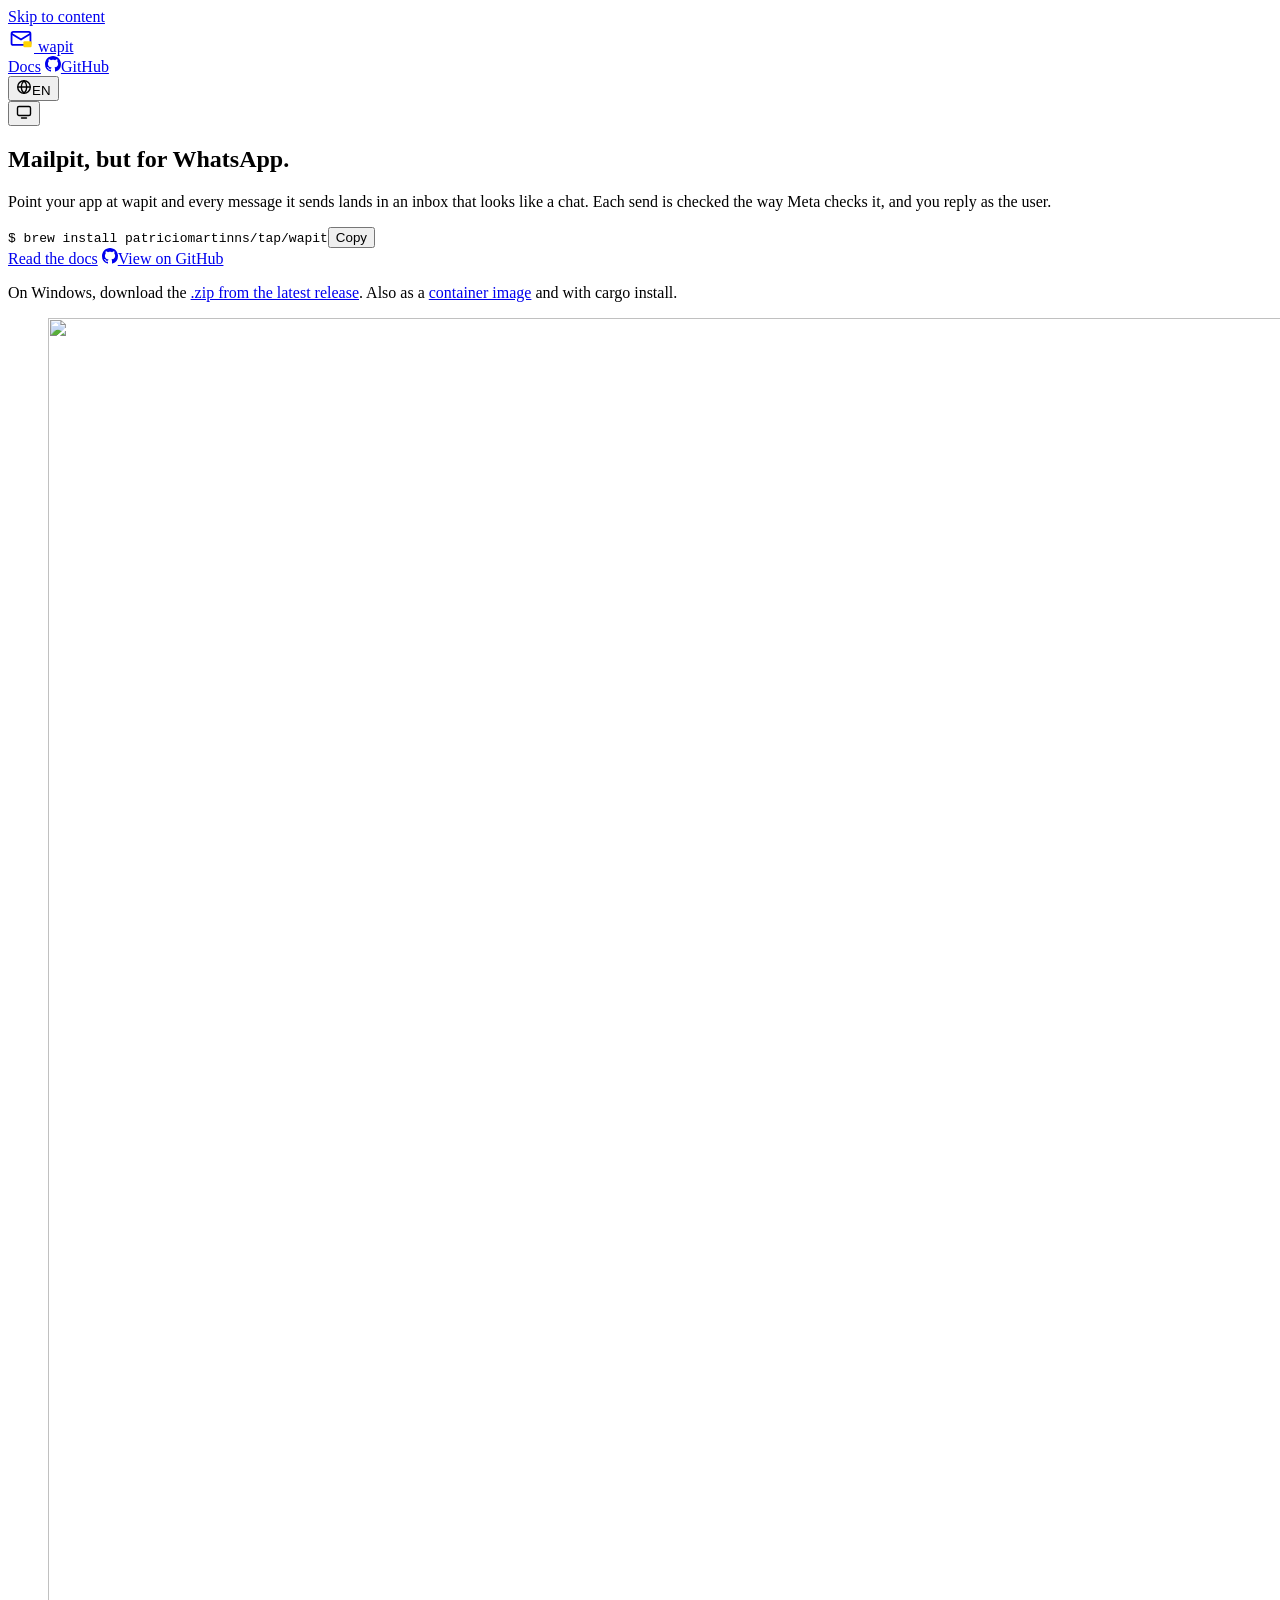
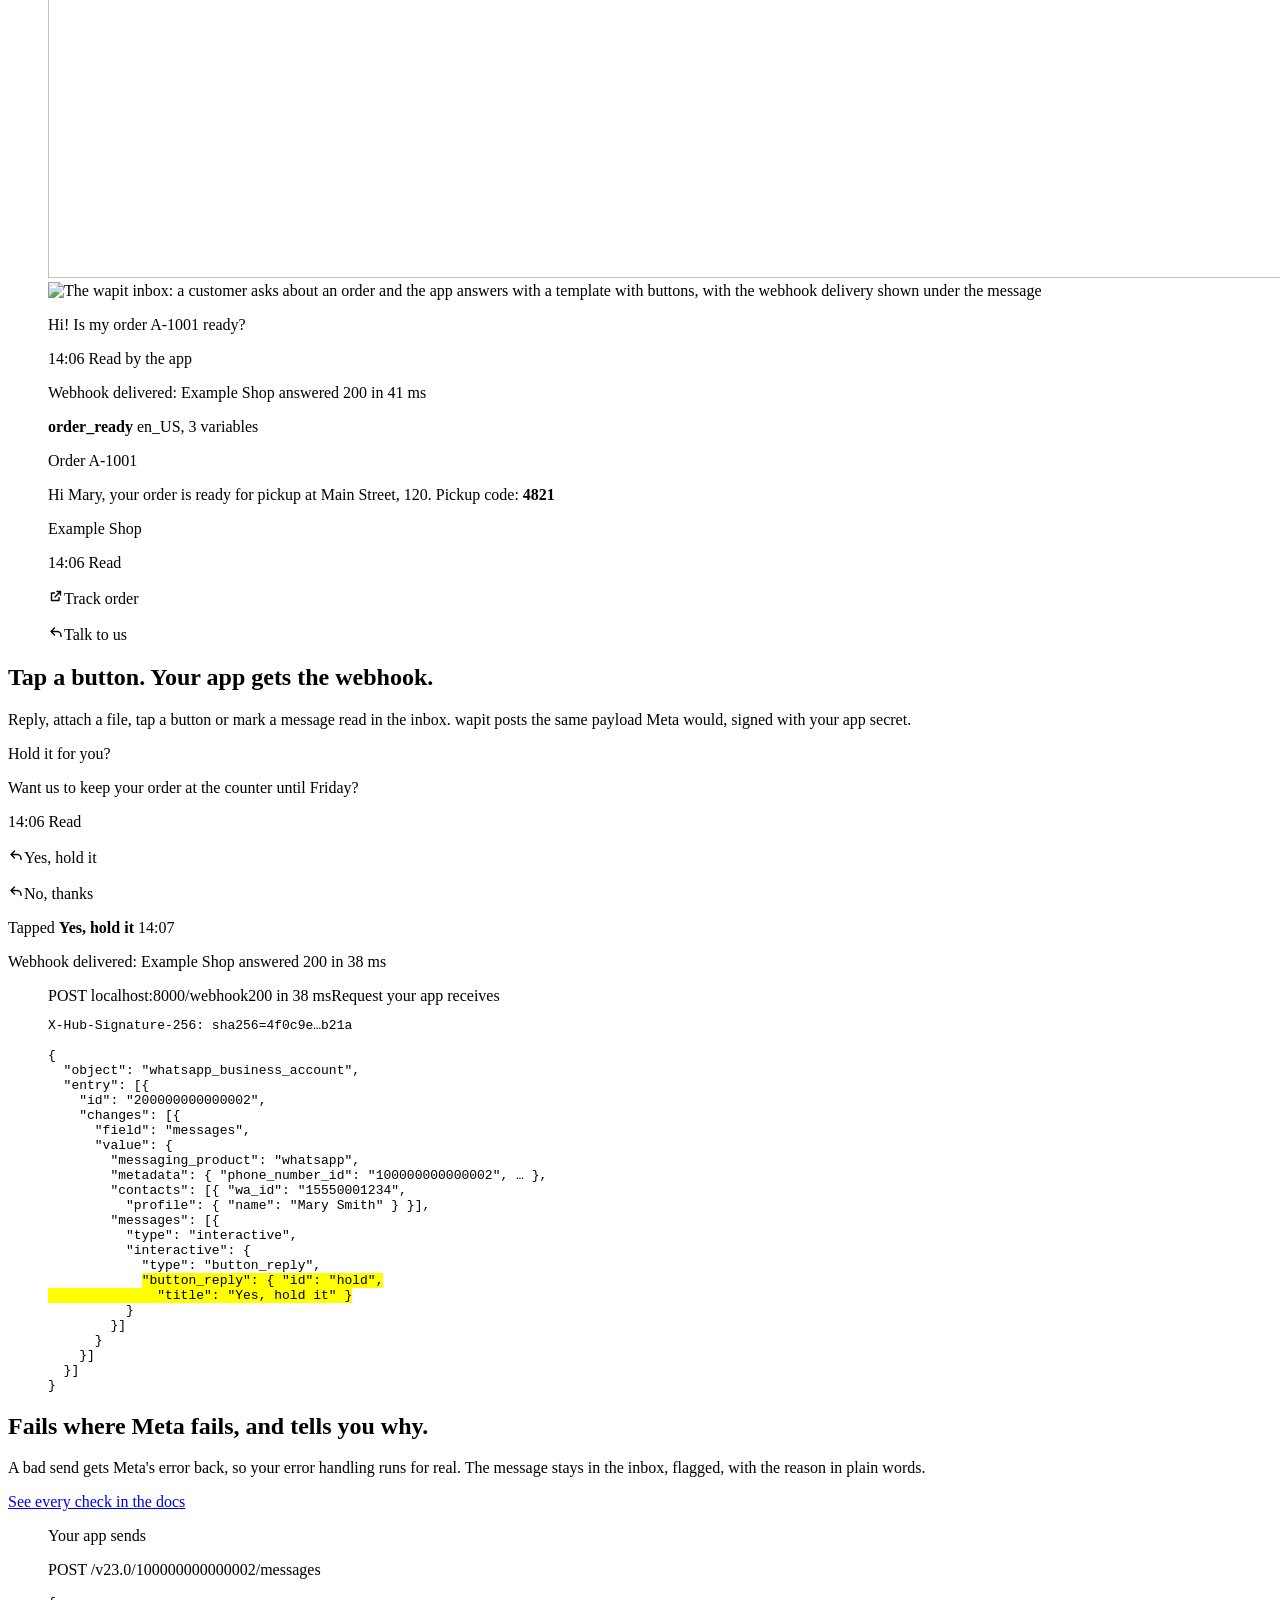
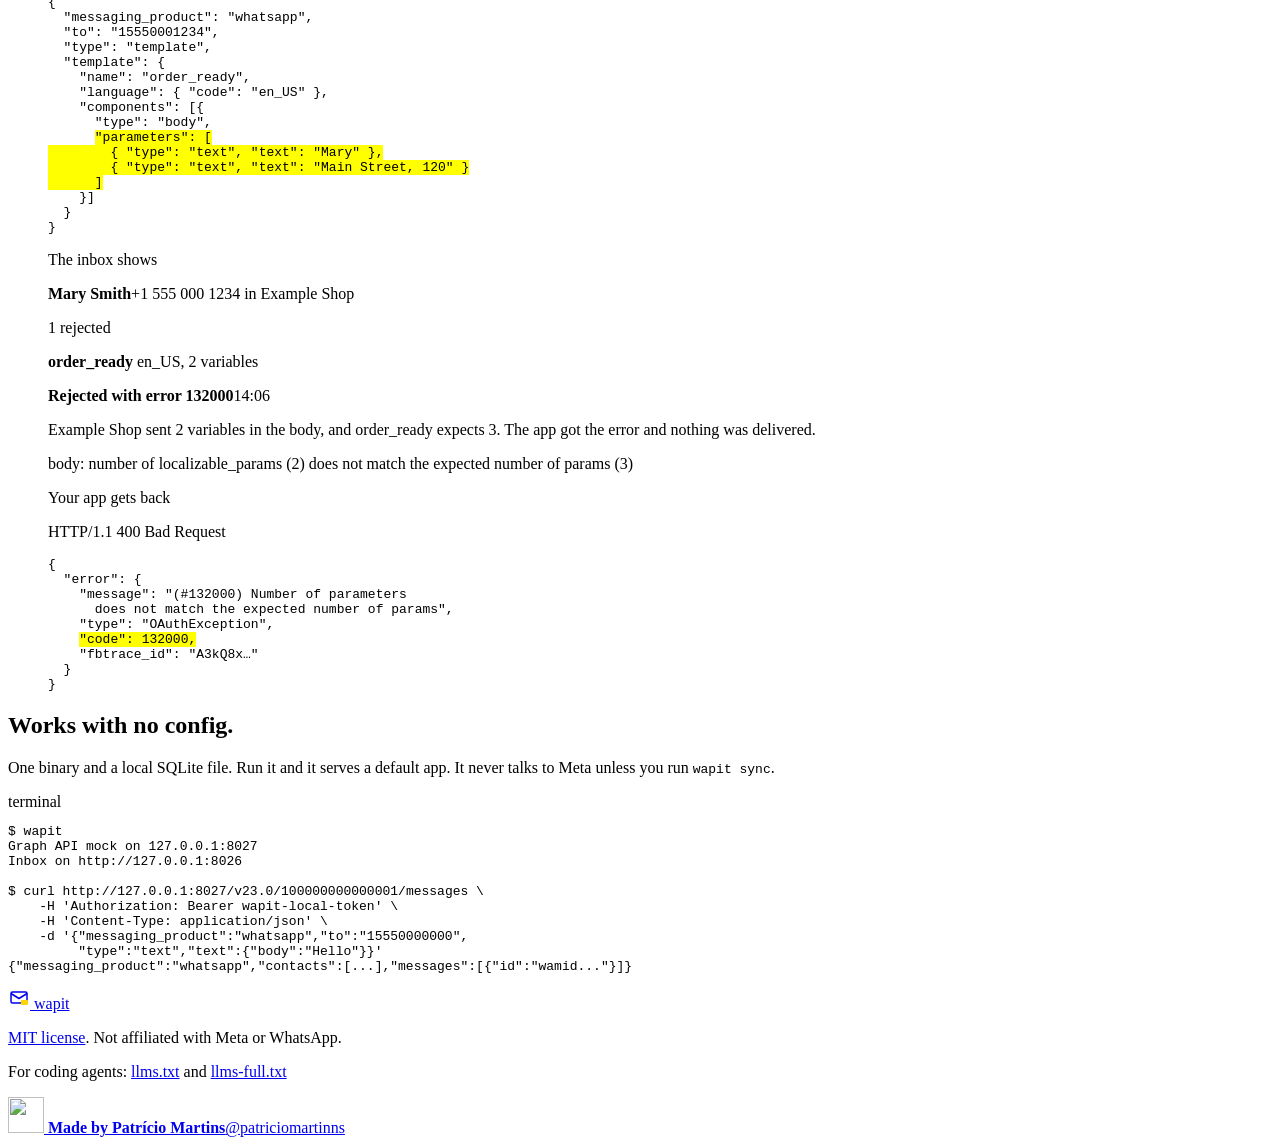
==== commit cb212e74: "feat(site): tell the failed send as a story and add an index bar to the docs on phones The error sec" ====
--- a/site/public/index.html
+++ b/site/public/index.html
@@ -135,38 +135,65 @@
     </section>
 
     <section class="section desk" aria-labelledby="validation">
-      <div class="intro">
-        <h2 id="validation">Fails where Meta fails.</h2>
-        <p>Template sends are checked against the stored template. A bad send gets Meta's error back, and stays in the inbox flagged, with the reason in plain words.</p>
-      </div>
-      <div class="pair">
-        <ul class="codes" role="tablist" aria-orientation="vertical" aria-label="Error codes wapit checks">
-          <li role="presentation"><button type="button" role="tab" id="tab-132000" data-code="132000" aria-selected="true" aria-controls="error-panel" tabindex="0"><code>132000</code><span>Parameter count does not match the template</span></button></li>
-          <li role="presentation"><button type="button" role="tab" id="tab-132001" data-code="132001" aria-selected="false" aria-controls="error-panel" tabindex="-1"><code>132001</code><span>Template name or language does not exist</span></button></li>
-          <li role="presentation"><button type="button" role="tab" id="tab-132005" data-code="132005" aria-selected="false" aria-controls="error-panel" tabindex="-1"><code>132005</code><span>Text too long after the variables are filled in</span></button></li>
-          <li role="presentation"><button type="button" role="tab" id="tab-132012" data-code="132012" aria-selected="false" aria-controls="error-panel" tabindex="-1"><code>132012</code><span>Header format does not match the template</span></button></li>
-          <li role="presentation"><button type="button" role="tab" id="tab-132015" data-code="132015" aria-selected="false" aria-controls="error-panel" tabindex="-1"><code>132015</code><span>Template is paused, or disabled (132016)</span></button></li>
-          <li role="presentation"><button type="button" role="tab" id="tab-132018" data-code="132018" aria-selected="false" aria-controls="error-panel" tabindex="-1"><code>132018</code><span>Line breaks or long runs of spaces in a parameter</span></button></li>
-          <li role="presentation"><button type="button" role="tab" id="tab-131009" data-code="131009" aria-selected="false" aria-controls="error-panel" tabindex="-1"><code>131009</code><span>Button index or type does not match</span></button></li>
-          <li role="presentation"><button type="button" role="tab" id="tab-131047" data-code="131047" aria-selected="false" aria-controls="error-panel" tabindex="-1"><code>131047</code><span>Free-form message outside the 24-hour window</span></button></li>
-        </ul>
-        <figure class="code-panel" id="error-panel" role="tabpanel" aria-labelledby="tab-132000">
-          <figcaption><span data-error-caption>POST /v23.0/100000000000002/messages</span><span class="fail" data-error-status>400</span><span class="sr">Response to a send with the wrong parameter count</span></figcaption>
-<pre data-error-body>{
+      <div class="section-intro">
+        <div class="intro">
+          <h2 id="validation">Fails where Meta fails, and tells you why.</h2>
+          <p>A bad send gets Meta's error back, so your error handling runs for real. The message stays in the inbox, flagged, with the reason in plain words.</p>
+        </div>
+        <a class="more" href="/docs/#error-codes">See every check in the docs</a>
+      </div>
+      <div class="story">
+        <figure class="step">
+          <figcaption>Your app sends</figcaption>
+          <div class="code-panel">
+            <p class="code-head"><span>POST /v23.0/100000000000002/messages</span></p>
+<pre>{
+  "messaging_product": "whatsapp",
+  "to": "15550001234",
+  "type": "template",
+  "template": {
+    "name": "order_ready",
+    "language": { "code": "en_US" },
+    "components": [{
+      "type": "body",
+      <mark>"parameters": [
+        { "type": "text", "text": "Mary" },
+        { "type": "text", "text": "Main Street, 120" }
+      ]</mark>
+    }]
+  }
+}</pre>
+          </div>
+        </figure>
+        <div class="steps">
+          <figure class="step">
+            <figcaption>The inbox shows</figcaption>
+            <div class="thread">
+              <div class="thread-head"><p><strong>Mary Smith</strong><span>+1 555 000 1234 in Example Shop</span></p><span>1 rejected</span></div>
+              <p class="origin"><strong>order_ready</strong> en_US, 2 variables</p>
+              <div class="rejected">
+                <p class="rejected-title"><strong>Rejected with error 132000</strong><span>14:06</span></p>
+                <p>Example Shop sent 2 variables in the body, and order_ready expects 3. The app got the error and nothing was delivered.</p>
+                <p class="rejected-details">body: number of localizable_params (2) does not match the expected number of params (3)</p>
+              </div>
+            </div>
+          </figure>
+          <figure class="step">
+            <figcaption>Your app gets back</figcaption>
+            <div class="code-panel">
+              <p class="code-head"><span>HTTP/1.1 400 Bad Request</span></p>
+<pre>{
   "error": {
-    "message": "(#132000) Number of parameters does not
-      match the expected number of params",
+    "message": "(#132000) Number of parameters
+      does not match the expected number of params",
     "type": "OAuthException",
     <mark>"code": 132000,</mark>
-    "error_data": {
-      "messaging_product": "whatsapp",
-      "details": "body: number of localizable_params (2)
-        does not match the expected number of params (3)"
-    },
     "fbtrace_id": "A3kQ8x…"
   }
 }</pre>
-        </figure>
+            </div>
+          </figure>
+        </div>
       </div>
     </section>
 
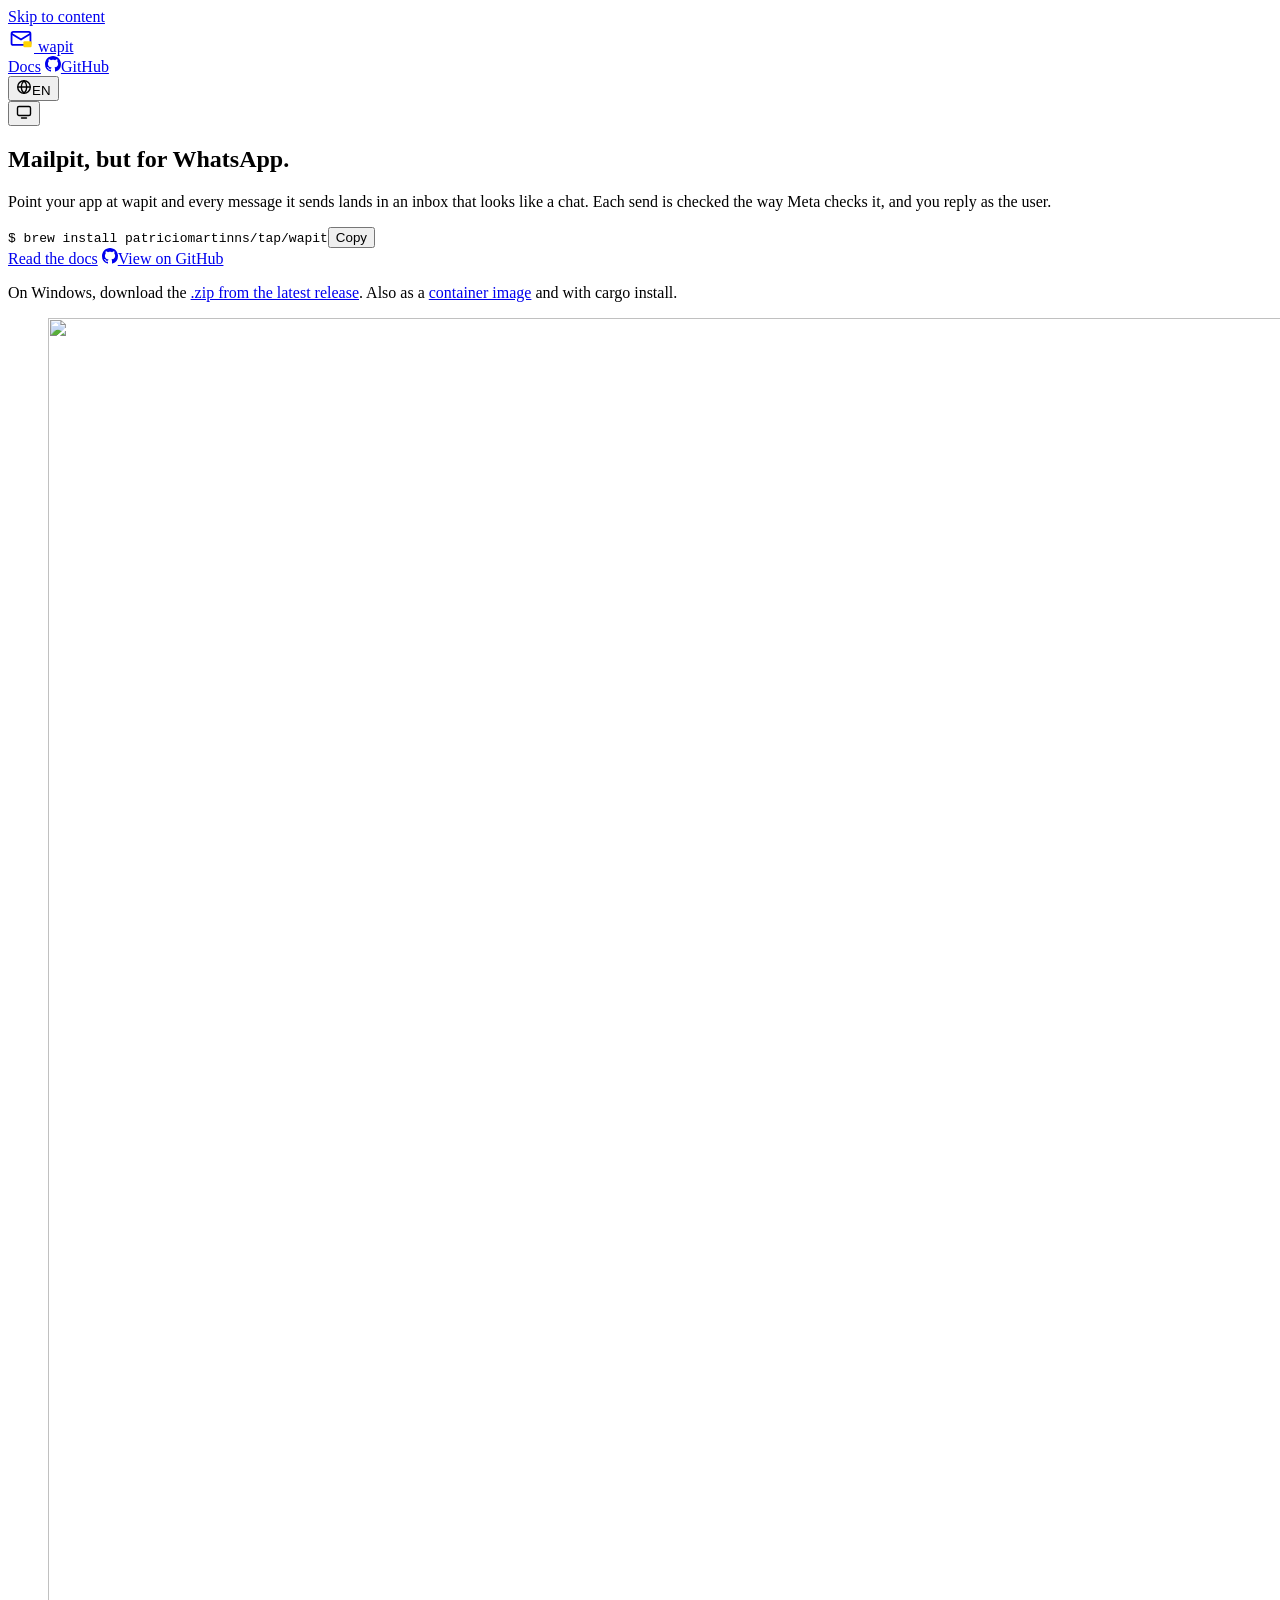
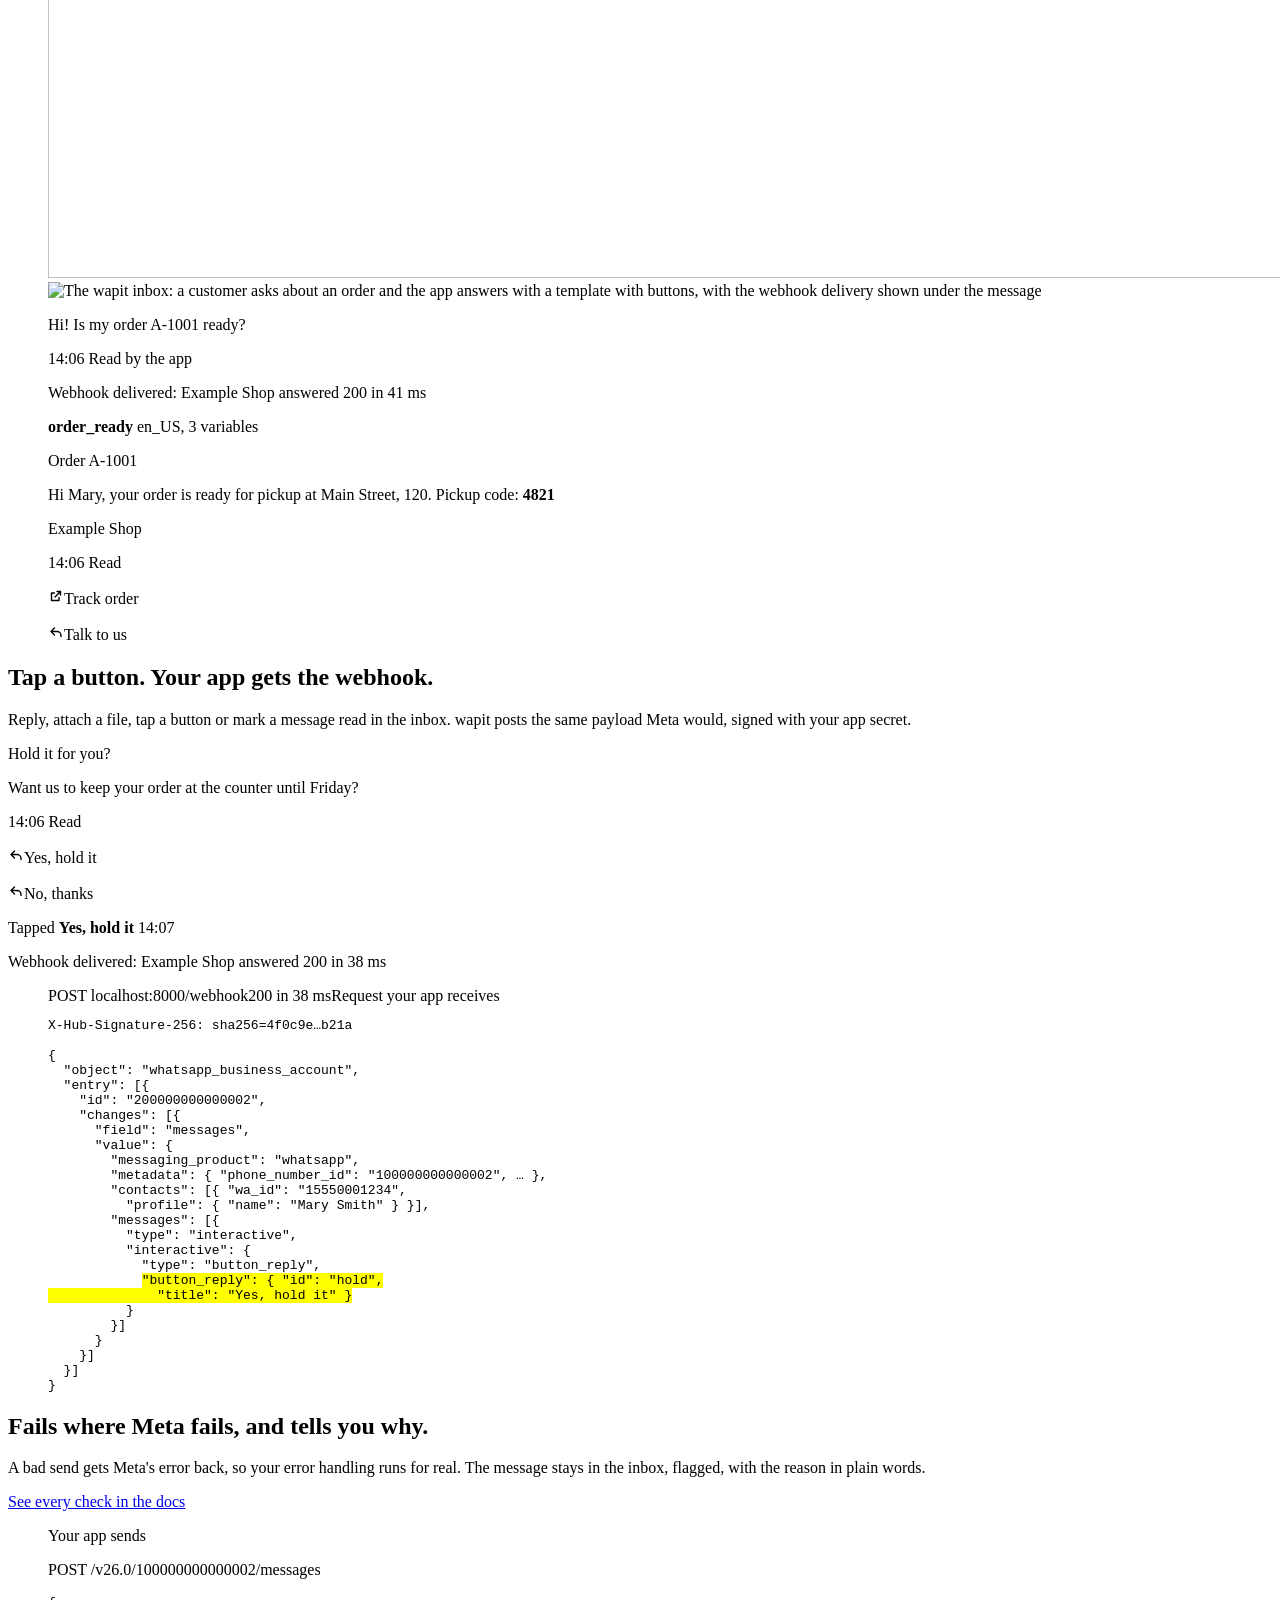
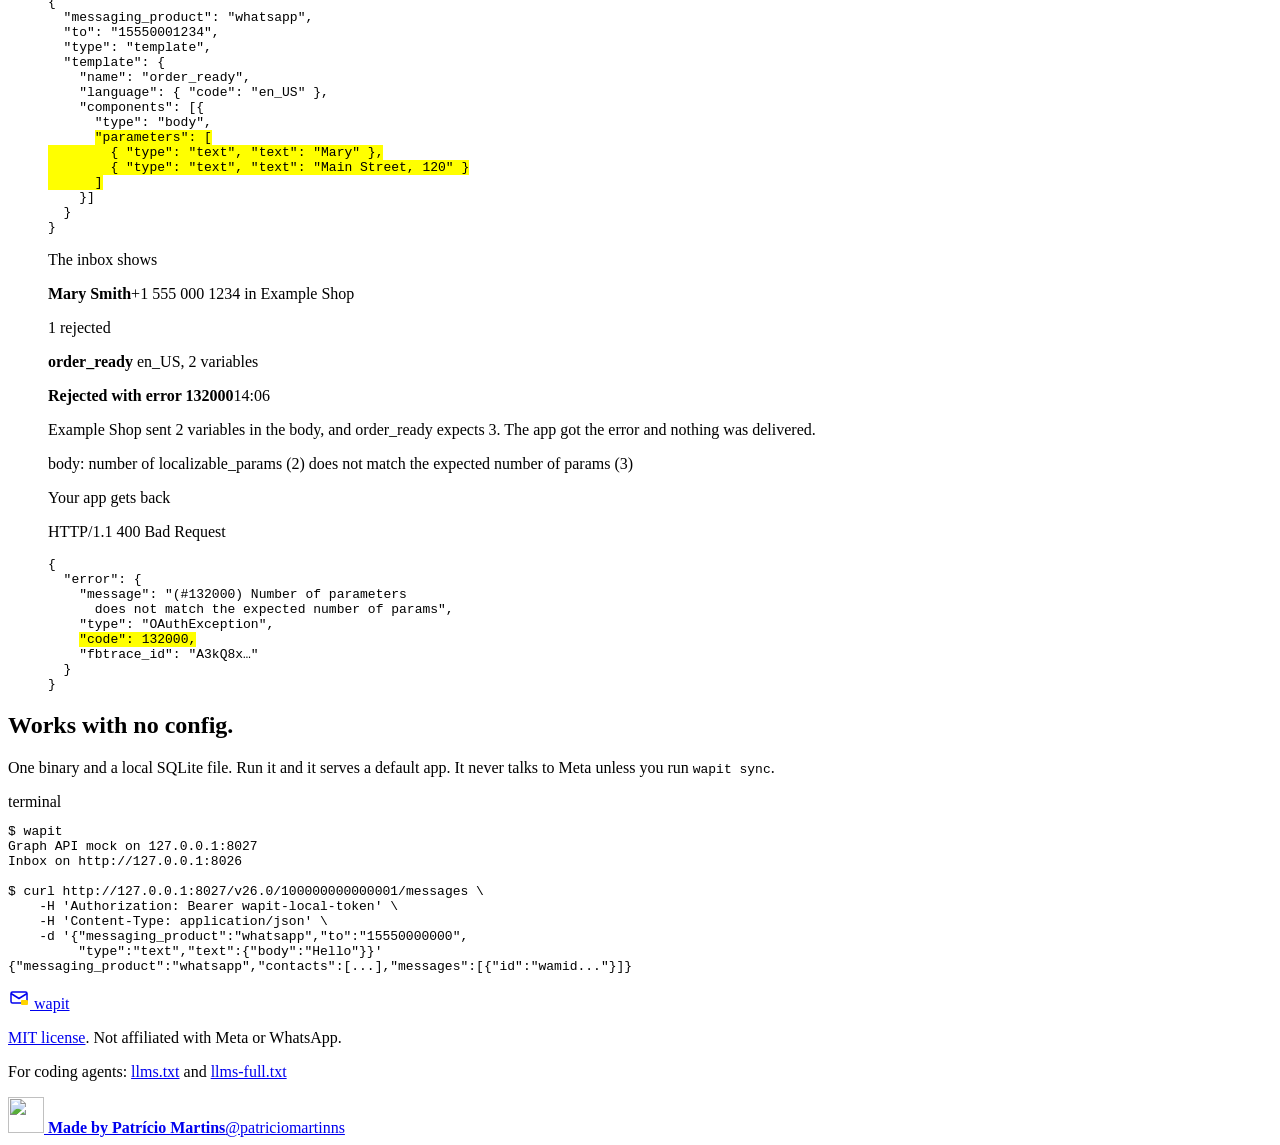
==== commit d61ed1e8: "docs: use Graph API v26.0 in every example and as the sync default v26.0 is the latest stable versio" ====
--- a/site/public/index.html
+++ b/site/public/index.html
@@ -146,7 +146,7 @@
         <figure class="step">
           <figcaption>Your app sends</figcaption>
           <div class="code-panel">
-            <p class="code-head"><span>POST /v23.0/100000000000002/messages</span></p>
+            <p class="code-head"><span>POST /v26.0/100000000000002/messages</span></p>
 <pre>{
   "messaging_product": "whatsapp",
   "to": "15550001234",
@@ -208,7 +208,7 @@
 <span class="out">Graph API mock on 127.0.0.1:8027
 Inbox on http://127.0.0.1:8026</span>
 
-<span class="prompt">$</span> curl http://127.0.0.1:8027/v23.0/100000000000001/messages \
+<span class="prompt">$</span> curl http://127.0.0.1:8027/v26.0/100000000000001/messages \
     -H 'Authorization: Bearer wapit-local-token' \
     -H 'Content-Type: application/json' \
     -d '{"messaging_product":"whatsapp","to":"15550000000",
